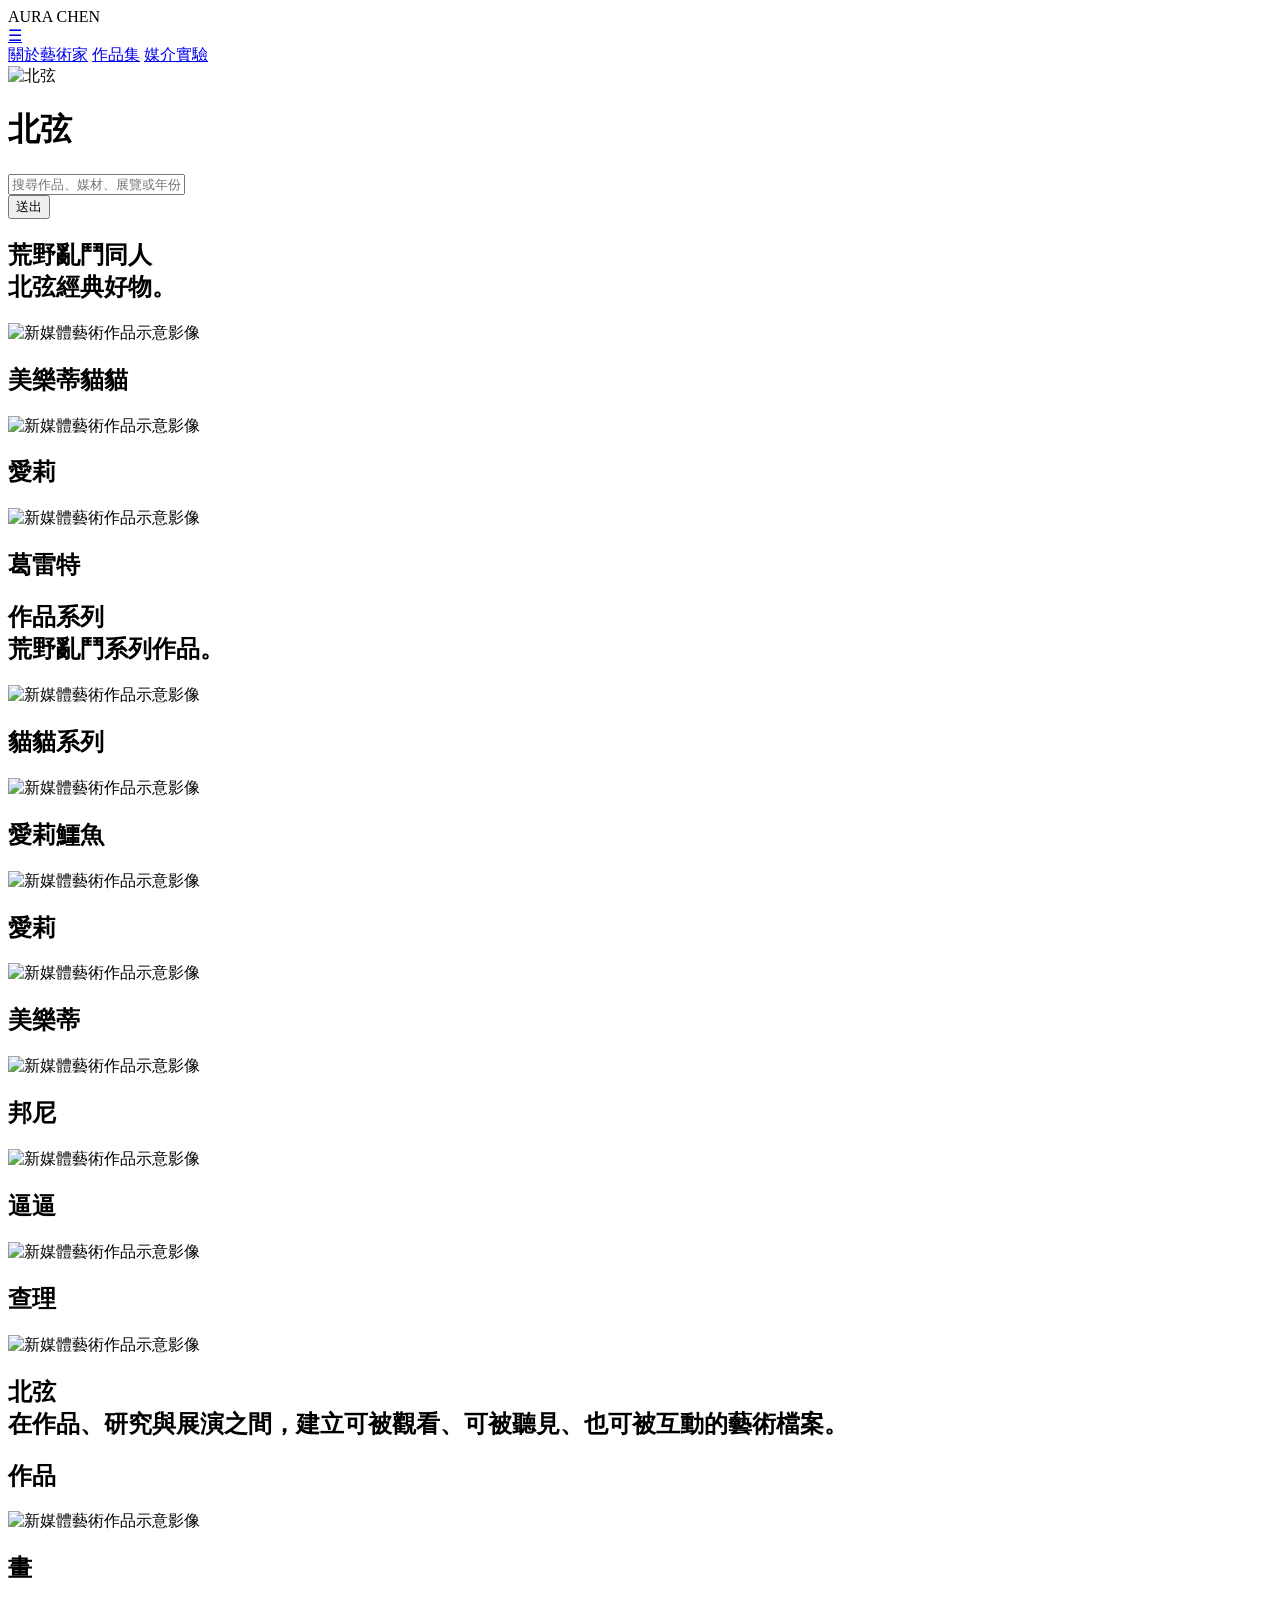
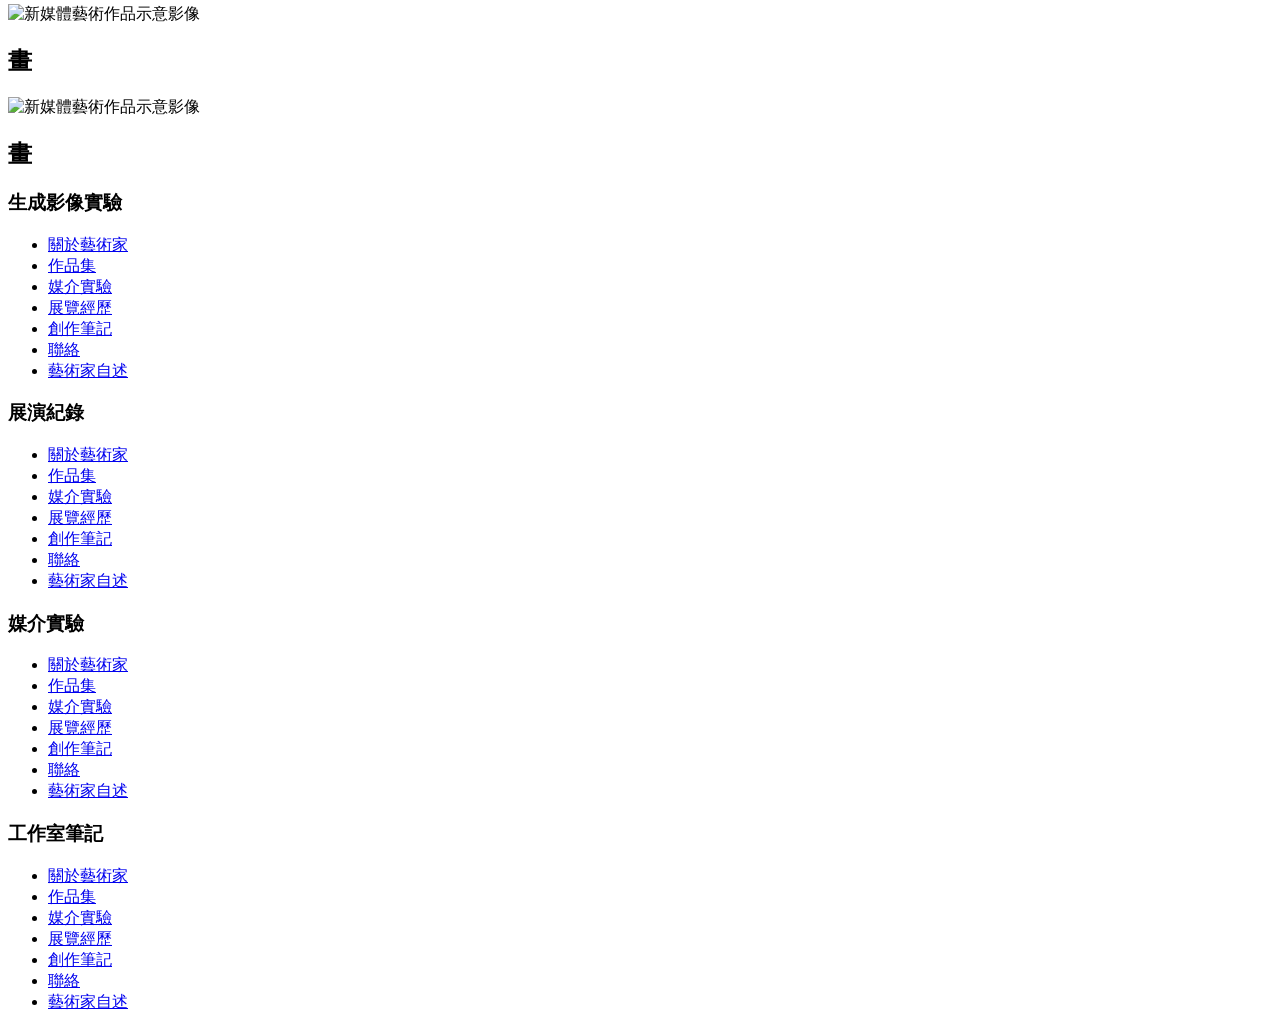
==== index.html @ 2a153b68 "Add files via upload" ====
<!doctype html>
<!-- 宣告 HTML5 文件類型，讓瀏覽器以標準模式解析頁面。 -->

<html lang="zh-Hant">
  <!-- head 區：放置頁面設定、標題、字型與樣式連結。 -->
  <head>
    <meta charset="utf-8" />
    <meta content="width=device-width, initial-scale=1" name="viewport" />

    <title>創意網頁設計｜新媒體藝術家個人網站範例</title>
    <!--
      引用 css/normalize.css
      作用：先統一不同瀏覽器的預設樣式，例如 body 外距、圖片縮放、連結樣式與盒模型，讓後續版面設計有穩定的起點。
      編寫安排：此檔必須放在 style.css 之前載入；它只處理基礎預設值，不負責藝術家網站的主視覺，避免與後續客製化樣式互相混淆。
    -->
    <link href="css/normalize.css" rel="stylesheet" />
    <!--
      引用 css/style.css
      作用：負責本頁主要視覺設計，包含網站容器、導覽列、頁首、內容欄位、作品卡片、頁尾、響應式寬度與新媒體藝術網站的整體氣質。
      編寫安排：此檔放在 normalize.css 之後載入，並透過 class 選擇器對應 HTML 結構；部分範例會用 @import 拆分 _global、_layout、_nav、_card 等模組，讓學生看懂大型網站如何由模組組裝。
    -->
    <link href="css/style.css" rel="stylesheet" />

    <meta content="創意網頁設計課程：新媒體藝術家個人網站首頁範例。" name="description" />
  </head>
  <!-- body 區：放置使用者在瀏覽器中看得到的內容。 -->
  <body>
    <!-- header：網站頂部，通常放標誌、主選單與首頁主視覺。 -->
    <header class="site-header dark-bg">
      <!-- logo -->

      <div class="site-logo">AURA CHEN</div>

      <!-- 手機選單 -->

      <a class="pull-right site-header-toggle" href="#">☰</a>

      <!-- 主要選單 -->
      <!-- nav：導覽區，協助使用者切換作品、關於、展覽或聯絡頁。 -->
      <nav class="nav site-menu pull-right">
        <a class="nav-link become-btn" href="#">關於藝術家</a>

        <a class="nav-link" href="#">作品集</a>

        <a class="nav-link active" href="#">媒介實驗</a>
      </nav>
    </header>

    <div class="site-banner">
      <div class="site-banner-bg"></div>

      <div class="site-banner-content">
        <img alt="北弦" class="img-fluid" src="images/1755016377989.png" />
       <h1 class="card-center text-white title">北弦</h1>
      </div>

      <div class="site-banner-form">
        <div class="container">
          <div class="row">
            <div class="col-xs-8">
              <!-- form：表單可收集聯絡、訂閱或後台管理資料。 -->
              <input class="form-element" placeholder="搜尋作品、媒材、展覽或年份" type="text" />
            </div>

            <div class="col-xs-4">
              <!-- form：表單可收集聯絡、訂閱或後台管理資料。 -->
              <input class="button button-green" type="submit" value="送出" />
            </div>
          </div>
        </div>
      </div>
    </div>
    <!-- main：頁面的主要內容容器，可放置作品、文字與版面模組。 -->
    <div class="site-main">
      <div class="container">
        <div class="section-header text-center">
          <h2 class="title">
            <div class="section-title">荒野亂鬥同人</div>

            <div class="title-sub">
              北弦經典好物。
            </div>
          </h2>
        </div>

        <div class="row">
          <div class="col-sm-4">
            <div class="card">
              <img alt="新媒體藝術作品示意影像" class="img-fluid" src="images/1771432618312.png" />

              <h2 class="card-center text-white title">美樂蒂貓貓</h2>
            </div>
          </div>

          <div class="col-sm-4">
            <div class="card">
              <img alt="新媒體藝術作品示意影像" class="img-fluid" src="images/1750579802720.png" />

              <h2 class="card-center text-white title">愛莉</h2>
            </div>
          </div>

          <div class="col-sm-4">
            <div class="card">
              <img alt="新媒體藝術作品示意影像" class="img-fluid" src="images/1747504570280.png" />

              <h2 class="card-center text-white title">葛雷特</h2>
            </div>
          </div>
        </div>

        <div class="section-header text-center">
          <h2 class="title">
            <div class="section-title">作品系列</div>

            <div class="title-sub">
              荒野亂鬥系列作品。
            </div>
          </h2>
        </div>

        <!-- 第一排 -->

        <div class="row card-grid">
          <div class="col-sm-8">
            <div class="card">
              <img alt="新媒體藝術作品示意影像" class="img-fluid" src="images/3333.png" />

              <h2 class="card-center text-white title">貓貓系列</h2>
            </div>
          </div>

          <div class="col-sm-4">
            <div class="card">
              <img alt="新媒體藝術作品示意影像" class="img-fluid" src="images/1751037022865.png" />

              <h2 class="card-center text-white title">愛莉鱷魚</h2>
            </div>
          </div>
        </div>

        <!-- 第二排 -->

        <div class="row card-grid">
          <div class="col-sm-4">
            <div class="card">
              <img alt="新媒體藝術作品示意影像" class="img-fluid" src="images/1751113409590.png" />

              <h2 class="card-center text-white title">愛莉</h2>
            </div>
          </div>

          <div class="col-sm-4">
            <div class="card">
              <img alt="新媒體藝術作品示意影像" class="img-fluid" src="images/1756017814609.png" />

              <h2 class="card-center text-white title">美樂蒂</h2>
            </div>
          </div>

          <div class="col-sm-4">
            <div class="card">
              <img alt="新媒體藝術作品示意影像" class="img-fluid" src="images/1756110214959.png" />

              <h2 class="card-center text-white title">邦尼</h2>
            </div>
          </div>
        </div>

        <!-- 第三排 -->

        <div class="row card-grid">
          <div class="col-sm-4">
            <div class="card">
              <img alt="新媒體藝術作品示意影像" class="img-fluid" src="images/1755677123082.png" />

              <h2 class="card-center text-white title">逼逼</h2>
            </div>
          </div>

          <div class="col-sm-8">
            <div class="card">
              <img alt="新媒體藝術作品示意影像" class="img-fluid" src="images/1755265959686.png" />

              <h2 class="card-center text-white title">查理</h2>
            </div>
          </div>
        </div>
      </div>

      <div class="card">
        <img alt="新媒體藝術作品示意影像" class="img-fluid" src="images/1748188100364.png" />

        <h2 class="title text-center card-center">
          <div class="section-title">北弦
          
          </div>

          <div class="title-sub">
            在作品、研究與展演之間，建立可被觀看、可被聽見、也可被互動的藝術檔案。
          </div>
        </h2>
      </div>

      <div class="section-header text-center">
        <h2 class="title">作品</h2>
      </div>

      <div class="container-fluid">
        <div class="row">
          <div class="col-sm-4">
            <div class="card">
              <img alt="新媒體藝術作品示意影像" class="img-fluid" src="images/1780567483381.png" />

              <h2 class="card-center text-white title">畫</h2>
            </div>
          </div>

          <div class="col-sm-4">
            <div class="card">
              <img alt="新媒體藝術作品示意影像" class="img-fluid" src="images/1779870413065.png" />

              <h2 class="card-center text-white title">畫</h2>
            </div>
          </div>

          <div class="col-sm-4">
            <div class="card">
              <img alt="新媒體藝術作品示意影像" class="img-fluid" src="images/1778656327318.png" />

              <h2 class="card-center text-white title">畫</h2>
            </div>
          </div>
        </div>
      </div>
    </div>
    <!-- footer：頁尾區，常放版權、聯絡資訊與社群連結。 -->
    <footer class="site-footer dark-bg">
      <div class="container site-footer-inner">
        <div class="row">
          <div class="col-sm-6 col-md-3">
            <!-- 其他選單 -->

            <h3 class="block-title">生成影像實驗</h3>

            <ul class="nav">
              <li><a class="nav-link" href="#">關於藝術家</a></li>
              <li><a class="nav-link" href="#">作品集</a></li>
              <li><a class="nav-link" href="#">媒介實驗</a></li>
              <li><a class="nav-link" href="#">展覽經歷</a></li>
              <li><a class="nav-link" href="#">創作筆記</a></li>
              <li><a class="nav-link" href="#">聯絡</a></li>
              <li><a class="nav-link" href="#">藝術家自述</a></li>
            </ul>
          </div>

          <div class="col-sm-6 col-md-3">
            <!-- 其他選單 -->

            <h3 class="block-title">展演紀錄</h3>

            <ul class="nav">
              <li><a class="nav-link" href="#">關於藝術家</a></li>
              <li><a class="nav-link" href="#">作品集</a></li>
              <li><a class="nav-link" href="#">媒介實驗</a></li>
              <li><a class="nav-link" href="#">展覽經歷</a></li>
              <li><a class="nav-link" href="#">創作筆記</a></li>
              <li><a class="nav-link" href="#">聯絡</a></li>
              <li><a class="nav-link" href="#">藝術家自述</a></li>
            </ul>
          </div>

          <div class="col-sm-6 col-md-3">
            <!-- 其他選單 -->

            <h3 class="block-title">媒介實驗</h3>

            <ul class="nav">
              <li><a class="nav-link" href="#">關於藝術家</a></li>
              <li><a class="nav-link" href="#">作品集</a></li>
              <li><a class="nav-link" href="#">媒介實驗</a></li>
              <li><a class="nav-link" href="#">展覽經歷</a></li>
              <li><a class="nav-link" href="#">創作筆記</a></li>
              <li><a class="nav-link" href="#">聯絡</a></li>
              <li><a class="nav-link" href="#">藝術家自述</a></li>
            </ul>
          </div>

          <div class="col-sm-6 col-md-3">
            <!-- 其他選單 -->

            <h3 class="block-title">工作室筆記</h3>

            <ul class="nav">
              <li><a class="nav-link" href="#">關於藝術家</a></li>
              <li><a class="nav-link" href="#">作品集</a></li>
              <li><a class="nav-link" href="#">媒介實驗</a></li>
              <li><a class="nav-link" href="#">展覽經歷</a></li>
              <li><a class="nav-link" href="#">創作筆記</a></li>
              <li><a class="nav-link" href="#">聯絡</a></li>
              <li><a class="nav-link" href="#">藝術家自述</a></li>
            </ul>
          </div>
        </div>
      </div>
    </footer>
    <!--
      引用 js/site.js
      作用：負責頁面互動，例如手機選單開合、可及性 aria 狀態更新，以及讓作品卡片或內容區塊在進入畫面時產生淡入動畫。
      編寫安排：此檔放在 body 結尾載入，確保 HTML 元素已經出現在頁面中；JavaScript 會用 querySelector 找到 HTML 的 class，再透過 classList 新增或切換 CSS class，讓互動邏輯與視覺樣式分工合作。
    -->
    <script src="js/site.js"></script>
  </body>
</html>
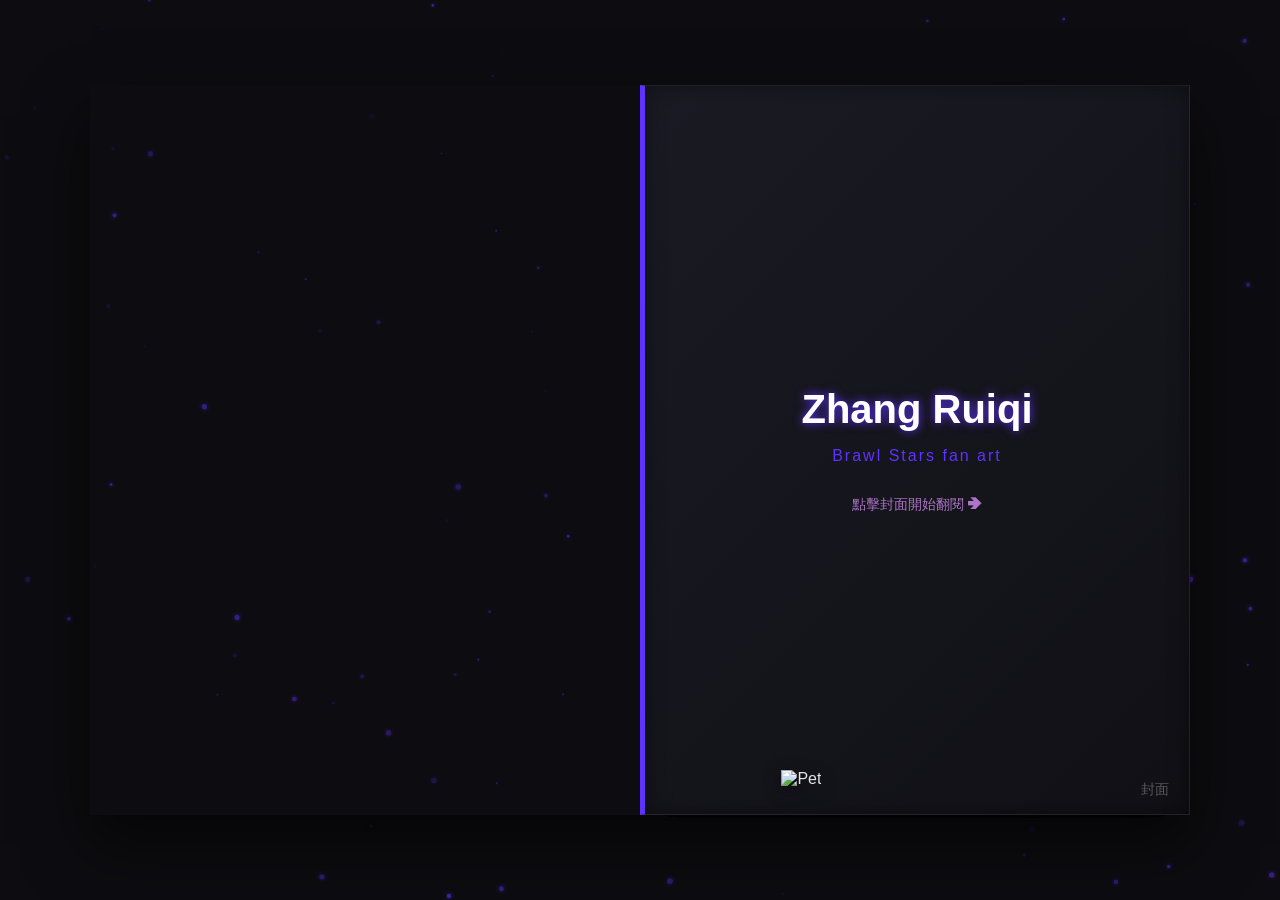
==== commit e9d4ebee: "Update index.html" ====
--- a/index.html
+++ b/index.html
@@ -1,314 +1,848 @@
-<!doctype html>
-<!-- 宣告 HTML5 文件類型，讓瀏覽器以標準模式解析頁面。 -->
-
-<html lang="zh-Hant">
-  <!-- head 區：放置頁面設定、標題、字型與樣式連結。 -->
-  <head>
-    <meta charset="utf-8" />
-    <meta content="width=device-width, initial-scale=1" name="viewport" />
-
-    <title>創意網頁設計｜新媒體藝術家個人網站範例</title>
-    <!--
-      引用 css/normalize.css
-      作用：先統一不同瀏覽器的預設樣式，例如 body 外距、圖片縮放、連結樣式與盒模型，讓後續版面設計有穩定的起點。
-      編寫安排：此檔必須放在 style.css 之前載入；它只處理基礎預設值，不負責藝術家網站的主視覺，避免與後續客製化樣式互相混淆。
-    -->
-    <link href="css/normalize.css" rel="stylesheet" />
-    <!--
-      引用 css/style.css
-      作用：負責本頁主要視覺設計，包含網站容器、導覽列、頁首、內容欄位、作品卡片、頁尾、響應式寬度與新媒體藝術網站的整體氣質。
-      編寫安排：此檔放在 normalize.css 之後載入，並透過 class 選擇器對應 HTML 結構；部分範例會用 @import 拆分 _global、_layout、_nav、_card 等模組，讓學生看懂大型網站如何由模組組裝。
-    -->
-    <link href="css/style.css" rel="stylesheet" />
-
-    <meta content="創意網頁設計課程：新媒體藝術家個人網站首頁範例。" name="description" />
-  </head>
-  <!-- body 區：放置使用者在瀏覽器中看得到的內容。 -->
-  <body>
-    <!-- header：網站頂部，通常放標誌、主選單與首頁主視覺。 -->
-    <header class="site-header dark-bg">
-      <!-- logo -->
-
-      <div class="site-logo">AURA CHEN</div>
-
-      <!-- 手機選單 -->
-
-      <a class="pull-right site-header-toggle" href="#">☰</a>
-
-      <!-- 主要選單 -->
-      <!-- nav：導覽區，協助使用者切換作品、關於、展覽或聯絡頁。 -->
-      <nav class="nav site-menu pull-right">
-        <a class="nav-link become-btn" href="#">關於藝術家</a>
-
-        <a class="nav-link" href="#">作品集</a>
-
-        <a class="nav-link active" href="#">媒介實驗</a>
-      </nav>
-    </header>
-
-    <div class="site-banner">
-      <div class="site-banner-bg"></div>
-
-      <div class="site-banner-content">
-        <img alt="北弦" class="img-fluid" src="images/1755016377989.png" />
-       <h1 class="card-center text-white title">北弦</h1>
-      </div>
-
-      <div class="site-banner-form">
-        <div class="container">
-          <div class="row">
-            <div class="col-xs-8">
-              <!-- form：表單可收集聯絡、訂閱或後台管理資料。 -->
-              <input class="form-element" placeholder="搜尋作品、媒材、展覽或年份" type="text" />
+<!DOCTYPE html>
+<html lang="zh-TW">
+<head>
+    <meta charset="UTF-8">
+    <meta name="viewport" content="width=device-width, initial-scale=1.0">
+    <title>個人作品集電子書 | Portfolio Book</title>
+    <style>
+        /* ==========================================================================
+           1. 全局樣式與變數設定
+           ========================================================================== */
+        :root {
+            --bg-color: #0d0d11;       /* 網頁背景深色 */
+            --book-cover: #1a1a24;     /* 書本封面顏色 */
+            --book-page: #1e1e26;      /* 書頁內頁背景色 */
+            --text-color: #e2e2e9;     /* 主要文字顏色 */
+            --accent-color: #5f33ff;   /* 強調色 */
+            --shadow-color: rgba(0, 0, 0, 0.6);
+        }
+
+        * {
+            box-sizing: border-box;
+            margin: 0;
+            padding: 0;
+        }
+
+        body {
+            background-color: var(--bg-color);
+            color: var(--text-color);
+            font-family: 'PingFang TC', 'Heiti TC', 'Microsoft JhengHei', sans-serif;
+            overflow: hidden; /* 隱藏捲軸，確保全螢幕體驗 */
+            height: 100vh;
+            display: flex;
+            justify-content: center;
+            align-items: center;
+            perspective: 1500px; /* 3D 翻頁透視度 */
+        }
+
+        /* Canvas 背景流體與殘影粒子畫布 */
+        #trail-canvas {
+            position: fixed;
+            top: 0;
+            left: 0;
+            width: 100vw;
+            height: 100vh;
+            pointer-events: none; /* 讓滑鼠事件穿透畫布，不影響翻頁點擊 */
+            z-index: 1; /* 放在最底層作為動態背景 */
+        }
+
+        /* ==========================================================================
+           2. 電子書主體與響應式容器
+           ========================================================================== */
+        .book-container {
+            position: relative;
+            width: 1100px; 
+            height: 730px; 
+            transition: transform 0.3s cubic-bezier(0.25, 1, 0.5, 1); 
+            z-index: 10;
+            transform-style: preserve-3d;
+        }
+
+        /* 書本震動動畫 (被小寵物落地或翻頁驚嚇時觸發) */
+        .shake-effect {
+            animation: bookShake 0.15s linear infinite;
+        }
+
+        @keyframes bookShake {
+            0% { translate: 0 0; }
+            25% { translate: -2px 1px; }
+            50% { translate: 1px, -2px; }
+            75% { translate: -1px, -1px; }
+            100% { translate: 2px, 2px; }
+        }
+
+        .book {
+            position: relative;
+            width: 100%;
+            height: 100%;
+            transform-style: preserve-3d;
+            box-shadow: 0 30px 60px var(--shadow-color);
+        }
+
+        /* ==========================================================================
+           3. 單頁書頁 3D 結構
+           ========================================================================== */
+        .page {
+            position: absolute;
+            width: 50%; 
+            height: 100%;
+            top: 0;
+            right: 0; 
+            transform-origin: left center; 
+            transform-style: preserve-3d;
+            transition: transform 0.8s cubic-bezier(0.25, 1, 0.5, 1);
+            z-index: 1;
+            cursor: pointer;
+        }
+
+        /* 區分正面與反面 */
+        .page-front, .page-back {
+            position: absolute;
+            width: 100%;
+            height: 100%;
+            top: 0;
+            left: 0;
+            backface-visibility: hidden; 
+            padding: 30px;
+            background-color: var(--book-page);
+            border: 1px solid rgba(255, 255, 255, 0.05);
+            display: flex;
+            flex-direction: column;
+            justify-content: center;
+            align-items: center;
+            box-shadow: inset 0 0 20px rgba(0, 0, 0, 0.4);
+        }
+
+        .page-back {
+            transform: rotateY(180deg); 
+        }
+
+        /* 書頁翻開與層級控制 */
+        .page.flipped {
+            transform: rotateY(-180deg); 
+        }
+
+        /* ==========================================================================
+           4. 內頁圖文版面樣式
+           ========================================================================== */
+        .cover-front {
+            background: linear-gradient(135deg, #1a1a24 0%, #101015 100%);
+            border-left: 5px solid var(--accent-color);
+        }
+        .cover-back {
+            background: linear-gradient(225deg, #1a1a24 0%, #101015 100%);
+            border-right: 5px solid var(--accent-color);
+        }
+
+        h1 {
+            font-size: 2.5rem;
+            color: #fff;
+            margin-bottom: 15px;
+            text-shadow: 0 0 10px var(--accent-color);
+            text-align: center;
+        }
+
+        h2 {
+            font-size: 1.8rem;
+            color: var(--accent-color);
+            margin-bottom: 20px;
+            border-bottom: 2px solid var(--accent-color);
+            padding-bottom: 5px;
+            width: 100%;
+        }
+
+        .profile-info {
+            width: 100%;
+            max-width: 320px;
+            margin-top: 20px;
+        }
+
+        .info-item {
+            display: flex;
+            justify-content: space-between;
+            margin-bottom: 12px;
+            font-size: 1.05rem;
+            border-bottom: 1px dashed rgba(255,255,255,0.1);
+            padding-bottom: 5px;
+        }
+
+        .info-label {
+            color: rgba(255,255,255,0.5);
+        }
+
+        .info-value {
+            color: #fff;
+            font-weight: bold;
+        }
+
+        .description {
+            font-size: 0.95rem;
+            line-height: 1.6;
+            color: rgba(255, 255, 255, 0.7);
+            text-align: justify;
+            margin-top: 15px;
+            width: 100%;
+        }
+
+        .img-container {
+            width: 100%;
+            height: 100%;
+            display: flex;
+            justify-content: center;
+            align-items: center;
+            overflow: hidden;
+            position: relative;
+            border-radius: 4px;
+            box-shadow: 0 10px 20px rgba(0,0,0,0.5);
+        }
+
+        .img-container img {
+            width: 100%;
+            height: 100%;
+            object-fit: cover; 
+            pointer-events: none;
+        }
+
+        .page-number {
+            position: absolute;
+            bottom: 15px;
+            font-size: 0.85rem;
+            color: rgba(255, 255, 255, 0.3);
+        }
+        .page-front .page-number { right: 20px; }
+        .page-back .page-number { left: 20px; }
+
+        .hint {
+            font-size: 0.9rem;
+            color: rgb(173, 116, 199);
+            margin-top: 30px;
+            animation: pulse 2s infinite;
+        }
+
+        @keyframes pulse {
+            0% { opacity: 0.3; }
+            50% { opacity: 1; }
+            100% { opacity: 0.3; }
+        }
+
+        /* ==========================================================================
+           5. RWD 響應式手機版切換
+           ========================================================================== */
+        @media (max-width: 950px) {
+            body {
+                perspective: 1000px;
+                padding: 10px;
+            }
+
+            .book-container {
+                width: 100%;
+                max-width: 550px; 
+                height: 75vh;     
+            }
+
+            .page {
+                width: 100%; 
+                right: 0;
+                transform-origin: left center;
+            }
+
+            .page.flipped {
+                transform: rotateY(-180deg) translateX(0); 
+                opacity: 0;
+                pointer-events: none; 
+            }
+            
+            .page-front, .page-back {
+                padding: 15px; 
+            }
+
+            h1 { font-size: 1.8rem; }
+            h2 { font-size: 1.4rem; }
+            .info-item { font-size: 0.9rem; }
+            .description { font-size: 0.85rem; }
+        }
+
+        /* ==========================================================================
+           6. 互動小寵物與按讚特效樣式
+           ========================================================================== */
+        #pet-container {
+            position: fixed;
+            width: 110px;
+            height: 110px;
+            left: 100px;
+            bottom: 20px; 
+            cursor: pointer;
+            z-index: 10000;
+            user-select: none;
+            transition: filter 0.3s ease, transform 0.1s ease;
+            filter: drop-shadow(0 4px 8px rgba(0,0,0,0.5));
+            transform-origin: bottom center; 
+        }
+
+        #pet-container:hover {
+            filter: drop-shadow(0 0 15px var(--accent-color)) brightness(1.2);
+        }
+
+        #pet-img {
+            width: 100%;
+            height: 100%;
+            object-fit: contain;
+            pointer-events: none;
+            transition: filter 0.2s ease; 
+        }
+
+        /* 飄浮文字特效 */
+        .like-effect {
+            position: fixed;
+            color: #ff3366;
+            font-weight: bold;
+            font-size: 1.2rem;
+            white-space: nowrap;
+            pointer-events: none;
+            z-index: 10001;
+            text-shadow: 0 0 8px rgba(255, 51, 102, 0.8), 0 0 15px #000;
+            animation: floatUpAndFade 1.2s cubic-bezier(0.18, 0.89, 0.32, 1.28) forwards;
+        }
+
+        @keyframes floatUpAndFade {
+            0% {
+                transform: translate(-50%, 0) scale(0.5);
+                opacity: 0;
+            }
+            20% {
+                transform: translate(-50%, -20px) scale(1.2);
+                opacity: 1;
+            }
+            100% {
+                transform: translate(-50%, -120px) scale(0.9);
+                opacity: 0;
+            }
+        }
+    </style>
+</head>
+<body>
+
+    <canvas id="trail-canvas"></canvas>
+
+    <div class="book-container" id="book-container">
+        <div class="book" id="art-book">
+            
+            <div class="page" style="z-index: 10;">
+                <div class="page-front cover-front">
+                    <h1>Zhang Ruiqi</h1>
+                    <p style="color: var(--accent-color); letter-spacing: 2px;"> Brawl Stars fan art</p>
+                    
+                    <div class="hint">點擊封面開始翻閱 ➔</div>
+                    <div class="page-number">封面</div>
+                </div>
+                <div class="page-back">
+                    <h2>ABOUT ME</h2>
+                    
+                    <div class="profile-info">
+                        <div class="info-item">
+                            <span class="info-label">姓名 / Name</span>
+                            <span class="info-value">Zhang Ruiqi</span>
+                        </div>
+                        <div class="info-item">
+                            <span class="info-label">領域 / Field</span>
+                            <span class="info-value">新媒體藝術 / 插畫</span>
+                        </div>
+                        <div class="info-item">
+                            <span class="info-label">聯絡信箱 / Email</span>
+                            <span class="info-value">ruiqizhang150@email.com</span>
+                        </div>
+                        <div class="info-item">
+                            <span class="info-label">社群 / twitter</span>
+                            <span class="info-value">@Polarcatdragon1</span>
+                        </div>
+                    </div>
+
+                    <p class="description">
+                      What do you want to see here?
+                    </p>
+                    <div class="page-number">1</div>
+                </div>
             </div>
 
-            <div class="col-xs-4">
-              <!-- form：表單可收集聯絡、訂閱或後台管理資料。 -->
-              <input class="button button-green" type="submit" value="送出" />
+            <div class="page" style="z-index: 9;">
+                <div class="page-front">
+                    <div class="img-container">
+                        <img src="img/1.jpg" alt="作品 1">
+                    </div>
+                    <div class="page-number">2</div>
+                </div>
+                <div class="page-back">
+                    <div class="img-container">
+                        <img src="img/2.jpg" alt="作品 2">
+                    </div>
+                    <div class="page-number">3</div>
+                </div>
             </div>
-          </div>
+
+            <div class="page" style="z-index: 8;">
+                <div class="page-front">
+                    <div class="img-container">
+                        <img src="img/3.jpg" alt="作品 3">
+                    </div>
+                    <div class="page-number">4</div>
+                </div>
+                <div class="page-back">
+                    <div class="img-container">
+                        <img src="img/5.jpg" alt="作品 5">
+                    </div>
+                    <div class="page-number">5</div>
+                </div>
+            </div>
+
+            <div class="page" style="z-index: 7;">
+                <div class="page-front">
+                    <div class="img-container">
+                        <img src="img/6.jpg" alt="作品 6">
+                    </div>
+                    <div class="page-number">6</div>
+                </div>
+                <div class="page-back">
+                    <div class="img-container">
+                        <img src="img/7.jpg" alt="作品 7">
+                    </div>
+                    <div class="page-number">7</div>
+                </div>
+            </div>
+
+            <div class="page" style="z-index: 6;">
+                <div class="page-front">
+                    <div class="img-container">
+                        <img src="img/8.jpg" alt="作品 8">
+                    </div>
+                    <div class="page-number">8</div>
+                </div>
+                <div class="page-back">
+                    <div class="img-container">
+                        <img src="img/9.jpg" alt="作品 9">
+                    </div>
+                    <div class="page-number">9</div>
+                </div>
+            </div>
+
+            <div class="page" style="z-index: 5;">
+                <div class="page-front">
+                    <div class="img-container">
+                        <img src="img/10.jpg" alt="作品 10">
+                    </div>
+                    <div class="page-number">10</div>
+                </div>
+                <div class="page-back">
+                    <div class="img-container">
+                        <img src="img/11.jpg" alt="作品 11">
+                    </div>
+                    <div class="page-number">11</div>
+                </div>
+            </div>
+
+            <div class="page" style="z-index: 4;">
+                <div class="page-front cover-back">
+                    <h2>THE END</h2>
+                    <p style="color: rgba(255,255,255,0.4); font-size: 0.9rem;">Thank you for watching</p>
+                    <div class="page-number">封底</div>
+                </div>
+                <div class="page-back" style="background-color: #101015;">
+                    <div class="page-number"></div>
+                </div>
+            </div>
+
         </div>
-      </div>
     </div>
-    <!-- main：頁面的主要內容容器，可放置作品、文字與版面模組。 -->
-    <div class="site-main">
-      <div class="container">
-        <div class="section-header text-center">
-          <h2 class="title">
-            <div class="section-title">荒野亂鬥同人</div>
-
-            <div class="title-sub">
-              北弦經典好物。
-            </div>
-          </h2>
-        </div>
-
-        <div class="row">
-          <div class="col-sm-4">
-            <div class="card">
-              <img alt="新媒體藝術作品示意影像" class="img-fluid" src="images/1771432618312.png" />
-
-              <h2 class="card-center text-white title">美樂蒂貓貓</h2>
-            </div>
-          </div>
-
-          <div class="col-sm-4">
-            <div class="card">
-              <img alt="新媒體藝術作品示意影像" class="img-fluid" src="images/1750579802720.png" />
-
-              <h2 class="card-center text-white title">愛莉</h2>
-            </div>
-          </div>
-
-          <div class="col-sm-4">
-            <div class="card">
-              <img alt="新媒體藝術作品示意影像" class="img-fluid" src="images/1747504570280.png" />
-
-              <h2 class="card-center text-white title">葛雷特</h2>
-            </div>
-          </div>
-        </div>
-
-        <div class="section-header text-center">
-          <h2 class="title">
-            <div class="section-title">作品系列</div>
-
-            <div class="title-sub">
-              荒野亂鬥系列作品。
-            </div>
-          </h2>
-        </div>
-
-        <!-- 第一排 -->
-
-        <div class="row card-grid">
-          <div class="col-sm-8">
-            <div class="card">
-              <img alt="新媒體藝術作品示意影像" class="img-fluid" src="images/3333.png" />
-
-              <h2 class="card-center text-white title">貓貓系列</h2>
-            </div>
-          </div>
-
-          <div class="col-sm-4">
-            <div class="card">
-              <img alt="新媒體藝術作品示意影像" class="img-fluid" src="images/1751037022865.png" />
-
-              <h2 class="card-center text-white title">愛莉鱷魚</h2>
-            </div>
-          </div>
-        </div>
-
-        <!-- 第二排 -->
-
-        <div class="row card-grid">
-          <div class="col-sm-4">
-            <div class="card">
-              <img alt="新媒體藝術作品示意影像" class="img-fluid" src="images/1751113409590.png" />
-
-              <h2 class="card-center text-white title">愛莉</h2>
-            </div>
-          </div>
-
-          <div class="col-sm-4">
-            <div class="card">
-              <img alt="新媒體藝術作品示意影像" class="img-fluid" src="images/1756017814609.png" />
-
-              <h2 class="card-center text-white title">美樂蒂</h2>
-            </div>
-          </div>
-
-          <div class="col-sm-4">
-            <div class="card">
-              <img alt="新媒體藝術作品示意影像" class="img-fluid" src="images/1756110214959.png" />
-
-              <h2 class="card-center text-white title">邦尼</h2>
-            </div>
-          </div>
-        </div>
-
-        <!-- 第三排 -->
-
-        <div class="row card-grid">
-          <div class="col-sm-4">
-            <div class="card">
-              <img alt="新媒體藝術作品示意影像" class="img-fluid" src="images/1755677123082.png" />
-
-              <h2 class="card-center text-white title">逼逼</h2>
-            </div>
-          </div>
-
-          <div class="col-sm-8">
-            <div class="card">
-              <img alt="新媒體藝術作品示意影像" class="img-fluid" src="images/1755265959686.png" />
-
-              <h2 class="card-center text-white title">查理</h2>
-            </div>
-          </div>
-        </div>
-      </div>
-
-      <div class="card">
-        <img alt="新媒體藝術作品示意影像" class="img-fluid" src="images/1748188100364.png" />
-
-        <h2 class="title text-center card-center">
-          <div class="section-title">北弦
-          
-          </div>
-
-          <div class="title-sub">
-            在作品、研究與展演之間，建立可被觀看、可被聽見、也可被互動的藝術檔案。
-          </div>
-        </h2>
-      </div>
-
-      <div class="section-header text-center">
-        <h2 class="title">作品</h2>
-      </div>
-
-      <div class="container-fluid">
-        <div class="row">
-          <div class="col-sm-4">
-            <div class="card">
-              <img alt="新媒體藝術作品示意影像" class="img-fluid" src="images/1780567483381.png" />
-
-              <h2 class="card-center text-white title">畫</h2>
-            </div>
-          </div>
-
-          <div class="col-sm-4">
-            <div class="card">
-              <img alt="新媒體藝術作品示意影像" class="img-fluid" src="images/1779870413065.png" />
-
-              <h2 class="card-center text-white title">畫</h2>
-            </div>
-          </div>
-
-          <div class="col-sm-4">
-            <div class="card">
-              <img alt="新媒體藝術作品示意影像" class="img-fluid" src="images/1778656327318.png" />
-
-              <h2 class="card-center text-white title">畫</h2>
-            </div>
-          </div>
-        </div>
-      </div>
+
+    <div id="pet-container">
+        <img id="pet-img" src="img/12.png" alt="Pet">
     </div>
-    <!-- footer：頁尾區，常放版權、聯絡資訊與社群連結。 -->
-    <footer class="site-footer dark-bg">
-      <div class="container site-footer-inner">
-        <div class="row">
-          <div class="col-sm-6 col-md-3">
-            <!-- 其他選單 -->
-
-            <h3 class="block-title">生成影像實驗</h3>
-
-            <ul class="nav">
-              <li><a class="nav-link" href="#">關於藝術家</a></li>
-              <li><a class="nav-link" href="#">作品集</a></li>
-              <li><a class="nav-link" href="#">媒介實驗</a></li>
-              <li><a class="nav-link" href="#">展覽經歷</a></li>
-              <li><a class="nav-link" href="#">創作筆記</a></li>
-              <li><a class="nav-link" href="#">聯絡</a></li>
-              <li><a class="nav-link" href="#">藝術家自述</a></li>
-            </ul>
-          </div>
-
-          <div class="col-sm-6 col-md-3">
-            <!-- 其他選單 -->
-
-            <h3 class="block-title">展演紀錄</h3>
-
-            <ul class="nav">
-              <li><a class="nav-link" href="#">關於藝術家</a></li>
-              <li><a class="nav-link" href="#">作品集</a></li>
-              <li><a class="nav-link" href="#">媒介實驗</a></li>
-              <li><a class="nav-link" href="#">展覽經歷</a></li>
-              <li><a class="nav-link" href="#">創作筆記</a></li>
-              <li><a class="nav-link" href="#">聯絡</a></li>
-              <li><a class="nav-link" href="#">藝術家自述</a></li>
-            </ul>
-          </div>
-
-          <div class="col-sm-6 col-md-3">
-            <!-- 其他選單 -->
-
-            <h3 class="block-title">媒介實驗</h3>
-
-            <ul class="nav">
-              <li><a class="nav-link" href="#">關於藝術家</a></li>
-              <li><a class="nav-link" href="#">作品集</a></li>
-              <li><a class="nav-link" href="#">媒介實驗</a></li>
-              <li><a class="nav-link" href="#">展覽經歷</a></li>
-              <li><a class="nav-link" href="#">創作筆記</a></li>
-              <li><a class="nav-link" href="#">聯絡</a></li>
-              <li><a class="nav-link" href="#">藝術家自述</a></li>
-            </ul>
-          </div>
-
-          <div class="col-sm-6 col-md-3">
-            <!-- 其他選單 -->
-
-            <h3 class="block-title">工作室筆記</h3>
-
-            <ul class="nav">
-              <li><a class="nav-link" href="#">關於藝術家</a></li>
-              <li><a class="nav-link" href="#">作品集</a></li>
-              <li><a class="nav-link" href="#">媒介實驗</a></li>
-              <li><a class="nav-link" href="#">展覽經歷</a></li>
-              <li><a class="nav-link" href="#">創作筆記</a></li>
-              <li><a class="nav-link" href="#">聯絡</a></li>
-              <li><a class="nav-link" href="#">藝術家自述</a></li>
-            </ul>
-          </div>
-        </div>
-      </div>
-    </footer>
-    <!--
-      引用 js/site.js
-      作用：負責頁面互動，例如手機選單開合、可及性 aria 狀態更新，以及讓作品卡片或內容區塊在進入畫面時產生淡入動畫。
-      編寫安排：此檔放在 body 結尾載入，確保 HTML 元素已經出現在頁面中；JavaScript 會用 querySelector 找到 HTML 的 class，再透過 classList 新增或切換 CSS class，讓互動邏輯與視覺樣式分工合作。
-    -->
-    <script src="js/site.js"></script>
-  </body>
+
+    <script>
+        /* ----------------------------------------------------------------------
+         * (A) 3D 電體書翻頁控制邏輯與【跨維度風力感應】
+         * ---------------------------------------------------------------------- */
+        const pages = document.querySelectorAll('.page');
+        const bookContainer = document.getElementById('book-container');
+
+        function updateZIndices() {
+            pages.forEach((page, index) => {
+                if (page.classList.contains('flipped')) {
+                    page.style.zIndex = index + 1;
+                } else {
+                    page.style.zIndex = pages.length - index;
+                }
+            });
+        }
+        updateZIndices();
+
+        pages.forEach((page, index) => {
+            page.addEventListener('click', (e) => {
+                let direction = 1; // 1代表往左翻，-1代表往右翻
+                if (page.classList.contains('flipped')) {
+                    page.classList.remove('flipped');
+                    direction = -1;
+                } else {
+                    page.classList.add('flipped');
+                    direction = 1;
+                }
+                updateZIndices();
+                updateVisiblePages(); 
+
+                // 1. 跨維度驚嚇寵物
+                triggerPetFright();
+
+                // 2. 【新功能】引發網頁翻頁物理狂風，狂風會吹散全螢幕背景粒子
+                triggerPageFlipWind(direction);
+            });
+        });
+
+
+        /* ----------------------------------------------------------------------
+         * (B) 全域進化版 Canvas：太空微塵背景 + 滑鼠萬有引力 + Combo 愛心煙火
+         * ---------------------------------------------------------------------- */
+        const canvas = document.getElementById('trail-canvas');
+        const ctx = canvas.getContext('2d');
+        
+        let ambientParticles = []; // 常駐太空微塵粒子
+        let burstParticles = [];    // 點擊爆發的愛心煙火粒子
+        
+        let mouseX = window.innerWidth / 2;
+        let mouseY = window.innerHeight / 2;
+        let lastMouseX = mouseX;
+        let lastMouseY = mouseY;
+
+        function resizeCanvas() {
+            canvas.width = window.innerWidth;
+            canvas.height = window.innerHeight;
+            initAmbientParticles();
+        }
+
+        // 初始化背景太空微塵（100顆）
+        function initAmbientParticles() {
+            ambientParticles = [];
+            const count = 100; 
+            for (let i = 0; i < count; i++) {
+                ambientParticles.push({
+                    x: Math.random() * canvas.width,
+                    y: Math.random() * canvas.height,
+                    vx: (Math.random() - 0.5) * 0.5, // 緩慢自主移動速度
+                    vy: (Math.random() - 0.5) * 0.5,
+                    radius: Math.random() * 2.5 + 0.5,
+                    alpha: Math.random() * 0.4 + 0.1,
+                    baseAlpha: Math.random() * 0.4 + 0.1,
+                    phase: Math.random() * Math.PI * 2 // 用於呼吸燈效果
+                });
+            }
+        }
+        window.addEventListener('resize', resizeCanvas);
+        resizeCanvas();
+
+        // 滑鼠移動：計算視差與注入滑鼠引力
+        window.addEventListener('mousemove', (e) => {
+            mouseX = e.clientX;
+            mouseY = e.clientY;
+
+            // 書本 3D 視差傾斜
+            const cx = window.innerWidth / 2;
+            const cy = window.innerHeight / 2;
+            const dx = (mouseX - cx) / cx;
+            const dy = (mouseY - cy) / cy;
+            bookContainer.style.transform = `rotateX(${-dy * 6}deg) rotateY(${dx * 6}deg)`;
+        });
+
+        window.addEventListener('mouseleave', () => {
+            bookContainer.style.transform = `rotateX(0deg) rotateY(0deg)`;
+        });
+
+        // 【新功能】翻頁時吹起大風的物理公式
+        function triggerPageFlipWind(dir) {
+            const windForce = dir * 15; // 風力強度
+            ambientParticles.forEach(p => {
+                p.vx += windForce * (Math.random() * 0.5 + 0.5);
+                p.vy += (Math.random() - 0.5) * 5;
+            });
+            // 同時也吹散爆發中的愛心煙火
+            burstParticles.forEach(p => {
+                p.vx += windForce * 0.8;
+            });
+        }
+
+        // 【新功能】繪製愛心形狀的函數 (不使用任何外部圖檔)
+        function drawHeart(ctx, x, y, size) {
+            ctx.beginPath();
+            ctx.moveTo(x, y + size / 4);
+            ctx.bezierCurveTo(x, y - size / 2, x - size, y - size / 2, x - size, y + size / 4);
+            ctx.bezierCurveTo(x - size, y + (size * 0.9), x, y + size * 1.4, x, y + size * 1.5);
+            ctx.bezierCurveTo(x, y + size * 1.4, x + size, y + (size * 0.9), x + size, y + size / 4);
+            ctx.bezierCurveTo(x + size, y - size / 2, x, y - size / 2, x, y + size / 4);
+            ctx.closePath();
+            ctx.fill();
+        }
+
+        // 【新功能】連擊小寵物時，從滑鼠周圍噴發大量愛心煙火
+        function createHeartBurst(x, y, count) {
+            const colors = ['#ff3366', '#5f33ff', '#ff00ff', '#00ffff', '#ffff00'];
+            for (let i = 0; i < count; i++) {
+                const angle = Math.random() * Math.PI * 2;
+                const speed = Math.random() * 6 + 2;
+                burstParticles.push({
+                    x: x,
+                    y: y,
+                    vx: Math.cos(angle) * speed,
+                    vy: Math.sin(angle) * speed - 2, // 帶有一點向上的初速度
+                    size: Math.random() * 6 + 4,
+                    color: colors[Math.floor(Math.random() * colors.length)],
+                    alpha: 1,
+                    decay: Math.random() * 0.02 + 0.015,
+                    rotation: Math.random() * Math.PI * 2,
+                    rotSpeed: (Math.random() - 0.5) * 0.1
+                });
+            }
+        }
+
+        // 背景粒子物理主迴圈
+        function animateParticles() {
+            ctx.clearRect(0, 0, canvas.width, canvas.height);
+            
+            // 1. 渲染與計算太空微塵背景 (萬有引力跟隨)
+            ambientParticles.forEach(p => {
+                // 自主呼吸燈
+                p.phase += 0.01;
+                p.alpha = p.baseAlpha + Math.sin(p.phase) * 0.1;
+
+                // 計算微塵與滑鼠的距離
+                const dx = mouseX - p.x;
+                const dy = mouseY - p.y;
+                const dist = Math.sqrt(dx * dx + dy * dy);
+                
+                // 萬有引力半徑設定為 250 像素
+                if (dist < 250) {
+                    const force = (250 - dist) / 250;
+                    p.vx += (dx / dist) * force * 0.15;
+                    p.vy += (dy / dist) * force * 0.15;
+                }
+
+                // 摩擦力減速（避免無限加速）
+                p.vx *= 0.95;
+                p.vy *= 0.95;
+
+                // 更新坐標
+                p.x += p.vx;
+                p.y += p.vy;
+
+                // 邊界回彈或流體循環
+                if (p.x < 0) p.x = canvas.width;
+                if (p.x > canvas.width) p.x = 0;
+                if (p.y < 0) p.y = canvas.height;
+                if (p.y > canvas.height) p.y = 0;
+
+                // 畫出微塵
+                ctx.beginPath();
+                ctx.arc(p.x, p.y, p.radius, 0, Math.PI * 2);
+                ctx.fillStyle = `rgba(95, 51, 255, ${p.alpha})`;
+                ctx.shadowBlur = 5;
+                ctx.shadowColor = '#5f33ff';
+                ctx.fill();
+            });
+
+            // 2. 渲染與計算 Combo 噴發的霓虹愛心煙火
+            for (let i = burstParticles.length - 1; i >= 0; i--) {
+                const p = burstParticles[i];
+                p.x += p.vx;
+                p.y += p.vy;
+                p.vy += 0.1; // 受到微弱重力往下墜
+                p.alpha -= p.decay;
+
+                if (p.alpha <= 0) {
+                    burstParticles.splice(i, 1);
+                    continue;
+                }
+
+                ctx.save();
+                ctx.globalAlpha = p.alpha;
+                ctx.fillStyle = p.color;
+                ctx.shadowBlur = 10;
+                ctx.shadowColor = p.color;
+                // 渲染霓虹愛心
+                drawHeart(ctx, p.x, p.y, p.size);
+                ctx.restore();
+            }
+
+            requestAnimationFrame(animateParticles);
+        }
+        requestAnimationFrame(animateParticles);
+
+
+        /* ----------------------------------------------------------------------
+         * (C) 互動小寵物 (12.png) 進階 AI 狀態機與連擊偵測系統
+         * ---------------------------------------------------------------------- */
+        const pet = document.getElementById('pet-container');
+        const petImg = document.getElementById('pet-img');
+        
+        let petX = Math.random() * (window.innerWidth - 110);
+        let speedX = 2; 
+        let jumpY = 0;
+        let jumpSpeed = 0;
+        let isJumping = false;
+        const gravity = 0.4;
+
+        let totalLikes = 0; 
+        let isFrightened = false; 
+
+        // Combo 連擊計數器變數
+        let comboCount = 0;
+        let lastClickTime = 0;
+
+        const likesData = { "封面": 0, "ABOUT ME": 0, "THE END": 0 };
+        for(let i = 1; i <= 11; i++) { likesData[`作品 ${i}`] = 0; }
+        let leftPageName = "無";
+        let rightPageName = "封面";
+
+        function updateVisiblePages() {
+            let flippedCount = 0;
+            pages.forEach((page) => {
+                if (page.classList.contains('flipped')) flippedCount++;
+            });
+            if (flippedCount === 0) {
+                leftPageName = "無"; rightPageName = "封面";
+            } else if (flippedCount === 1) {
+                leftPageName = "ABOUT ME"; rightPageName = "作品 1";
+            } else if (flippedCount === 2) {
+                leftPageName = "作品 2"; rightPageName = "作品 3";
+            } else if (flippedCount === 3) {
+                leftPageName = "作品 4"; rightPageName = "作品 5";
+            } else if (flippedCount === 4) {
+                leftPageName = "作品 6"; rightPageName = "作品 7";
+            } else if (flippedCount === 5) {
+                leftPageName = "作品 8"; rightPageName = "作品 9";
+            } else if (flippedCount === 6) {
+                leftPageName = "作品 10"; rightPageName = "作品 11";
+            } else if (flippedCount === 7) {
+                leftPageName = "THE END"; rightPageName = "無";
+            }
+        }
+        updateVisiblePages(); 
+
+        function triggerPetFright() {
+            isJumping = true;
+            isFrightened = true;
+            jumpSpeed = -13; 
+        }
+
+        function updatePet() {
+            const maxX = window.innerWidth - 110;
+            const distanceToFloor = window.innerHeight - mouseY;
+
+            // 智慧跟隨模式
+            if (distanceToFloor < 250 && !isFrightened) {
+                const targetX = mouseX - 55;
+                const diffX = targetX - petX;
+                if (Math.abs(diffX) > 10) {
+                    speedX = diffX > 0 ? 3 : -3;
+                    petX += speedX;
+                } else {
+                    speedX = diffX > 0 ? 0.1 : -0.1;
+                }
+            } else {
+                // 自由漫步
+                if (isFrightened && !isJumping) {
+                    isFrightened = false;
+                }
+                petX += speedX;
+            }
+
+            // 跳躍物理
+            if (isJumping) {
+                jumpSpeed += gravity;
+                jumpY += jumpSpeed;
+                if (jumpY >= 0) {
+                    jumpY = 0;
+                    isJumping = false;
+                    
+                    bookContainer.classList.add('shake-effect');
+                    setTimeout(() => { bookContainer.classList.remove('shake-effect'); }, 150);
+                }
+            } else {
+                if (Math.random() < 0.008) {
+                    isJumping = true;
+                    jumpSpeed = -6 - Math.random() * 4;
+                }
+            }
+
+            // 碰撞反彈
+            if (petX <= 0) {
+                petX = 0; speedX = Math.abs(speedX === 0 ? 2 : speedX);
+            } else if (petX >= maxX) {
+                petX = maxX; speedX = -Math.abs(speedX === 0 ? 2 : speedX);
+            }
+
+            if (distanceToFloor >= 250 && Math.random() < 0.005) speedX = -speedX;
+
+            let flipStyle = "scaleX(1)";
+            if (speedX < 0) {
+                flipStyle = "scaleX(-1)";
+            } else if (speedX === 0) {
+                flipStyle = mouseX < petX + 55 ? "scaleX(-1)" : "scaleX(1)";
+            }
+
+            pet.style.left = `${petX}px`;
+            pet.style.transform = `translateY(${jumpY}px) ${flipStyle}`;
+
+            requestAnimationFrame(updatePet);
+        }
+        requestAnimationFrame(updatePet);
+
+        // 點擊按讚 + 連擊爆發粒子機制
+        pet.addEventListener('mousedown', (e) => {
+            const currentTime = Date.now();
+            
+            // 判斷是否為連擊 (兩次點擊間隔小於 600 毫秒)
+            if (currentTime - lastClickTime < 600) {
+                comboCount++;
+            } else {
+                comboCount = 1;
+            }
+            lastClickTime = currentTime;
+
+            let targetPage = rightPageName;
+            if (e.clientX < window.innerWidth / 2) {
+                targetPage = (leftPageName !== "無") ? leftPageName : rightPageName;
+            } else {
+                targetPage = (rightPageName !== "無") ? rightPageName : leftPageName;
+            }
+
+            likesData[targetPage]++;
+            totalLikes++;
+
+            // 變換寵物霓虹濾鏡
+            const currentHue = (totalLikes * 25) % 360;
+            petImg.style.filter = `hue-rotate(${currentHue}deg) brightness(1.3)`;
+
+            // 【新功能】根據 Combo 連擊數量決定噴發的愛心煙火數量
+            const burstCount = Math.min(comboCount * 5, 40); // 越多擊噴越多，上限 40 顆
+            createHeartBurst(e.clientX, e.clientY, burstCount);
+
+            // 建立浮空文字元件 (如果是 Combo 會特別標註)
+            const effect = document.createElement('div');
+            effect.className = 'like-effect';
+            if (comboCount > 1) {
+                effect.innerHTML = `🔥 COMBO ${comboCount}! ${targetPage} +${likesData[targetPage]}`;
+                effect.style.color = '#ffff00'; // Combo 使用亮黃色
+            } else {
+                effect.innerHTML = `❤ ${targetPage}: +${likesData[targetPage]}`;
+            }
+            
+            const petRect = pet.getBoundingClientRect();
+            effect.style.left = `${petRect.left + 55}px`;
+            effect.style.top = `${petRect.top - 20}px`;
+            
+            document.body.appendChild(effect);
+
+            isJumping = true;
+            jumpSpeed = -4 - Math.min(comboCount * 0.5, 4); // 連擊時寵物會越跳越高！
+
+            effect.addEventListener('animationend', () => { effect.remove(); });
+        });
+    </script>
+</body>
 </html>
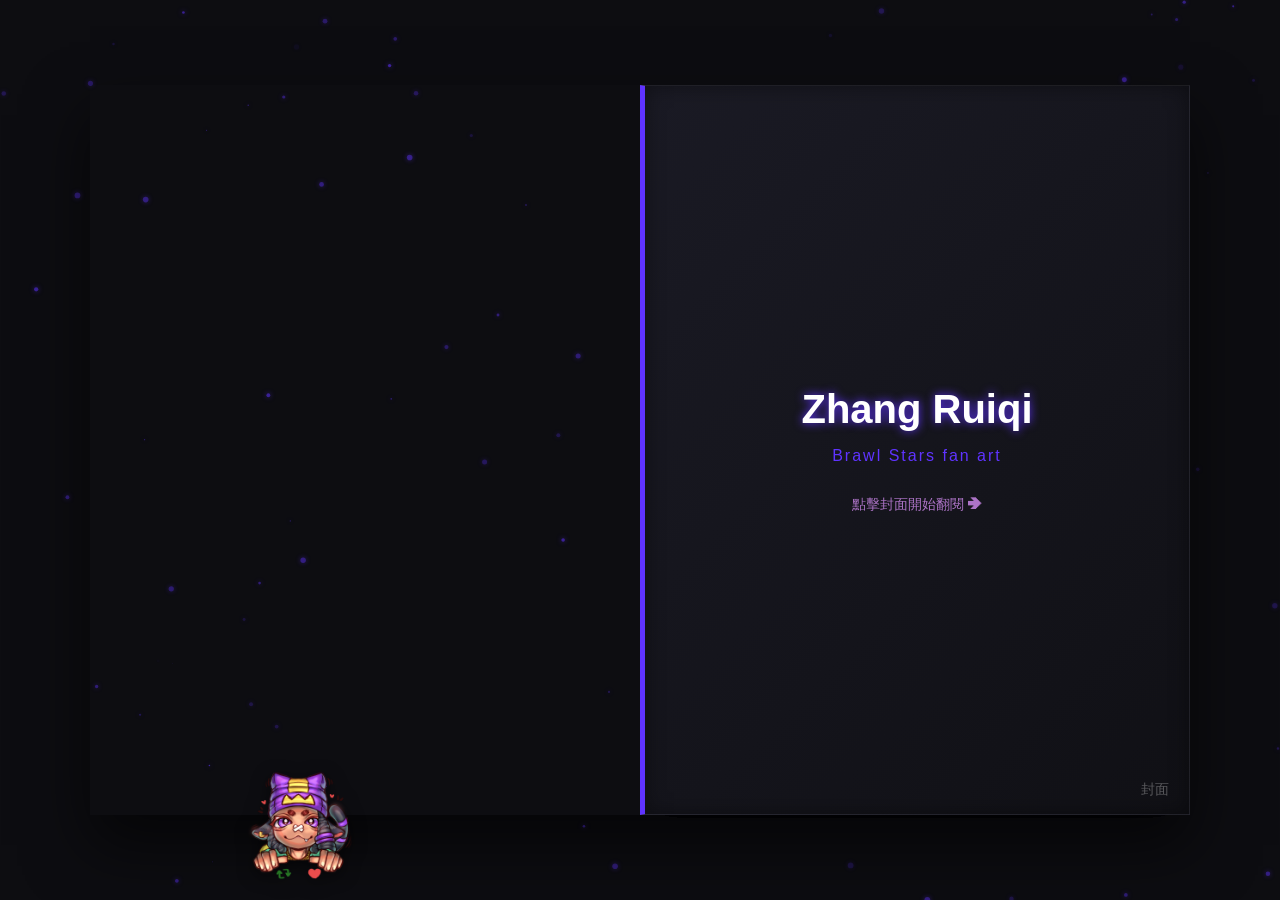
==== commit 1914840d: "Add files via upload" ====
--- a/index.html
+++ b/index.html
@@ -1,848 +1,848 @@
-<!DOCTYPE html>
-<html lang="zh-TW">
-<head>
-    <meta charset="UTF-8">
-    <meta name="viewport" content="width=device-width, initial-scale=1.0">
-    <title>個人作品集電子書 | Portfolio Book</title>
-    <style>
-        /* ==========================================================================
-           1. 全局樣式與變數設定
-           ========================================================================== */
-        :root {
-            --bg-color: #0d0d11;       /* 網頁背景深色 */
-            --book-cover: #1a1a24;     /* 書本封面顏色 */
-            --book-page: #1e1e26;      /* 書頁內頁背景色 */
-            --text-color: #e2e2e9;     /* 主要文字顏色 */
-            --accent-color: #5f33ff;   /* 強調色 */
-            --shadow-color: rgba(0, 0, 0, 0.6);
-        }
-
-        * {
-            box-sizing: border-box;
-            margin: 0;
-            padding: 0;
-        }
-
-        body {
-            background-color: var(--bg-color);
-            color: var(--text-color);
-            font-family: 'PingFang TC', 'Heiti TC', 'Microsoft JhengHei', sans-serif;
-            overflow: hidden; /* 隱藏捲軸，確保全螢幕體驗 */
-            height: 100vh;
-            display: flex;
-            justify-content: center;
-            align-items: center;
-            perspective: 1500px; /* 3D 翻頁透視度 */
-        }
-
-        /* Canvas 背景流體與殘影粒子畫布 */
-        #trail-canvas {
-            position: fixed;
-            top: 0;
-            left: 0;
-            width: 100vw;
-            height: 100vh;
-            pointer-events: none; /* 讓滑鼠事件穿透畫布，不影響翻頁點擊 */
-            z-index: 1; /* 放在最底層作為動態背景 */
-        }
-
-        /* ==========================================================================
-           2. 電子書主體與響應式容器
-           ========================================================================== */
-        .book-container {
-            position: relative;
-            width: 1100px; 
-            height: 730px; 
-            transition: transform 0.3s cubic-bezier(0.25, 1, 0.5, 1); 
-            z-index: 10;
-            transform-style: preserve-3d;
-        }
-
-        /* 書本震動動畫 (被小寵物落地或翻頁驚嚇時觸發) */
-        .shake-effect {
-            animation: bookShake 0.15s linear infinite;
-        }
-
-        @keyframes bookShake {
-            0% { translate: 0 0; }
-            25% { translate: -2px 1px; }
-            50% { translate: 1px, -2px; }
-            75% { translate: -1px, -1px; }
-            100% { translate: 2px, 2px; }
-        }
-
-        .book {
-            position: relative;
-            width: 100%;
-            height: 100%;
-            transform-style: preserve-3d;
-            box-shadow: 0 30px 60px var(--shadow-color);
-        }
-
-        /* ==========================================================================
-           3. 單頁書頁 3D 結構
-           ========================================================================== */
-        .page {
-            position: absolute;
-            width: 50%; 
-            height: 100%;
-            top: 0;
-            right: 0; 
-            transform-origin: left center; 
-            transform-style: preserve-3d;
-            transition: transform 0.8s cubic-bezier(0.25, 1, 0.5, 1);
-            z-index: 1;
-            cursor: pointer;
-        }
-
-        /* 區分正面與反面 */
-        .page-front, .page-back {
-            position: absolute;
-            width: 100%;
-            height: 100%;
-            top: 0;
-            left: 0;
-            backface-visibility: hidden; 
-            padding: 30px;
-            background-color: var(--book-page);
-            border: 1px solid rgba(255, 255, 255, 0.05);
-            display: flex;
-            flex-direction: column;
-            justify-content: center;
-            align-items: center;
-            box-shadow: inset 0 0 20px rgba(0, 0, 0, 0.4);
-        }
-
-        .page-back {
-            transform: rotateY(180deg); 
-        }
-
-        /* 書頁翻開與層級控制 */
-        .page.flipped {
-            transform: rotateY(-180deg); 
-        }
-
-        /* ==========================================================================
-           4. 內頁圖文版面樣式
-           ========================================================================== */
-        .cover-front {
-            background: linear-gradient(135deg, #1a1a24 0%, #101015 100%);
-            border-left: 5px solid var(--accent-color);
-        }
-        .cover-back {
-            background: linear-gradient(225deg, #1a1a24 0%, #101015 100%);
-            border-right: 5px solid var(--accent-color);
-        }
-
-        h1 {
-            font-size: 2.5rem;
-            color: #fff;
-            margin-bottom: 15px;
-            text-shadow: 0 0 10px var(--accent-color);
-            text-align: center;
-        }
-
-        h2 {
-            font-size: 1.8rem;
-            color: var(--accent-color);
-            margin-bottom: 20px;
-            border-bottom: 2px solid var(--accent-color);
-            padding-bottom: 5px;
-            width: 100%;
-        }
-
-        .profile-info {
-            width: 100%;
-            max-width: 320px;
-            margin-top: 20px;
-        }
-
-        .info-item {
-            display: flex;
-            justify-content: space-between;
-            margin-bottom: 12px;
-            font-size: 1.05rem;
-            border-bottom: 1px dashed rgba(255,255,255,0.1);
-            padding-bottom: 5px;
-        }
-
-        .info-label {
-            color: rgba(255,255,255,0.5);
-        }
-
-        .info-value {
-            color: #fff;
-            font-weight: bold;
-        }
-
-        .description {
-            font-size: 0.95rem;
-            line-height: 1.6;
-            color: rgba(255, 255, 255, 0.7);
-            text-align: justify;
-            margin-top: 15px;
-            width: 100%;
-        }
-
-        .img-container {
-            width: 100%;
-            height: 100%;
-            display: flex;
-            justify-content: center;
-            align-items: center;
-            overflow: hidden;
-            position: relative;
-            border-radius: 4px;
-            box-shadow: 0 10px 20px rgba(0,0,0,0.5);
-        }
-
-        .img-container img {
-            width: 100%;
-            height: 100%;
-            object-fit: cover; 
-            pointer-events: none;
-        }
-
-        .page-number {
-            position: absolute;
-            bottom: 15px;
-            font-size: 0.85rem;
-            color: rgba(255, 255, 255, 0.3);
-        }
-        .page-front .page-number { right: 20px; }
-        .page-back .page-number { left: 20px; }
-
-        .hint {
-            font-size: 0.9rem;
-            color: rgb(173, 116, 199);
-            margin-top: 30px;
-            animation: pulse 2s infinite;
-        }
-
-        @keyframes pulse {
-            0% { opacity: 0.3; }
-            50% { opacity: 1; }
-            100% { opacity: 0.3; }
-        }
-
-        /* ==========================================================================
-           5. RWD 響應式手機版切換
-           ========================================================================== */
-        @media (max-width: 950px) {
-            body {
-                perspective: 1000px;
-                padding: 10px;
-            }
-
-            .book-container {
-                width: 100%;
-                max-width: 550px; 
-                height: 75vh;     
-            }
-
-            .page {
-                width: 100%; 
-                right: 0;
-                transform-origin: left center;
-            }
-
-            .page.flipped {
-                transform: rotateY(-180deg) translateX(0); 
-                opacity: 0;
-                pointer-events: none; 
-            }
-            
-            .page-front, .page-back {
-                padding: 15px; 
-            }
-
-            h1 { font-size: 1.8rem; }
-            h2 { font-size: 1.4rem; }
-            .info-item { font-size: 0.9rem; }
-            .description { font-size: 0.85rem; }
-        }
-
-        /* ==========================================================================
-           6. 互動小寵物與按讚特效樣式
-           ========================================================================== */
-        #pet-container {
-            position: fixed;
-            width: 110px;
-            height: 110px;
-            left: 100px;
-            bottom: 20px; 
-            cursor: pointer;
-            z-index: 10000;
-            user-select: none;
-            transition: filter 0.3s ease, transform 0.1s ease;
-            filter: drop-shadow(0 4px 8px rgba(0,0,0,0.5));
-            transform-origin: bottom center; 
-        }
-
-        #pet-container:hover {
-            filter: drop-shadow(0 0 15px var(--accent-color)) brightness(1.2);
-        }
-
-        #pet-img {
-            width: 100%;
-            height: 100%;
-            object-fit: contain;
-            pointer-events: none;
-            transition: filter 0.2s ease; 
-        }
-
-        /* 飄浮文字特效 */
-        .like-effect {
-            position: fixed;
-            color: #ff3366;
-            font-weight: bold;
-            font-size: 1.2rem;
-            white-space: nowrap;
-            pointer-events: none;
-            z-index: 10001;
-            text-shadow: 0 0 8px rgba(255, 51, 102, 0.8), 0 0 15px #000;
-            animation: floatUpAndFade 1.2s cubic-bezier(0.18, 0.89, 0.32, 1.28) forwards;
-        }
-
-        @keyframes floatUpAndFade {
-            0% {
-                transform: translate(-50%, 0) scale(0.5);
-                opacity: 0;
-            }
-            20% {
-                transform: translate(-50%, -20px) scale(1.2);
-                opacity: 1;
-            }
-            100% {
-                transform: translate(-50%, -120px) scale(0.9);
-                opacity: 0;
-            }
-        }
-    </style>
-</head>
-<body>
-
-    <canvas id="trail-canvas"></canvas>
-
-    <div class="book-container" id="book-container">
-        <div class="book" id="art-book">
-            
-            <div class="page" style="z-index: 10;">
-                <div class="page-front cover-front">
-                    <h1>Zhang Ruiqi</h1>
-                    <p style="color: var(--accent-color); letter-spacing: 2px;"> Brawl Stars fan art</p>
-                    
-                    <div class="hint">點擊封面開始翻閱 ➔</div>
-                    <div class="page-number">封面</div>
-                </div>
-                <div class="page-back">
-                    <h2>ABOUT ME</h2>
-                    
-                    <div class="profile-info">
-                        <div class="info-item">
-                            <span class="info-label">姓名 / Name</span>
-                            <span class="info-value">Zhang Ruiqi</span>
-                        </div>
-                        <div class="info-item">
-                            <span class="info-label">領域 / Field</span>
-                            <span class="info-value">新媒體藝術 / 插畫</span>
-                        </div>
-                        <div class="info-item">
-                            <span class="info-label">聯絡信箱 / Email</span>
-                            <span class="info-value">ruiqizhang150@email.com</span>
-                        </div>
-                        <div class="info-item">
-                            <span class="info-label">社群 / twitter</span>
-                            <span class="info-value">@Polarcatdragon1</span>
-                        </div>
-                    </div>
-
-                    <p class="description">
-                      What do you want to see here?
-                    </p>
-                    <div class="page-number">1</div>
-                </div>
-            </div>
-
-            <div class="page" style="z-index: 9;">
-                <div class="page-front">
-                    <div class="img-container">
-                        <img src="img/1.jpg" alt="作品 1">
-                    </div>
-                    <div class="page-number">2</div>
-                </div>
-                <div class="page-back">
-                    <div class="img-container">
-                        <img src="img/2.jpg" alt="作品 2">
-                    </div>
-                    <div class="page-number">3</div>
-                </div>
-            </div>
-
-            <div class="page" style="z-index: 8;">
-                <div class="page-front">
-                    <div class="img-container">
-                        <img src="img/3.jpg" alt="作品 3">
-                    </div>
-                    <div class="page-number">4</div>
-                </div>
-                <div class="page-back">
-                    <div class="img-container">
-                        <img src="img/5.jpg" alt="作品 5">
-                    </div>
-                    <div class="page-number">5</div>
-                </div>
-            </div>
-
-            <div class="page" style="z-index: 7;">
-                <div class="page-front">
-                    <div class="img-container">
-                        <img src="img/6.jpg" alt="作品 6">
-                    </div>
-                    <div class="page-number">6</div>
-                </div>
-                <div class="page-back">
-                    <div class="img-container">
-                        <img src="img/7.jpg" alt="作品 7">
-                    </div>
-                    <div class="page-number">7</div>
-                </div>
-            </div>
-
-            <div class="page" style="z-index: 6;">
-                <div class="page-front">
-                    <div class="img-container">
-                        <img src="img/8.jpg" alt="作品 8">
-                    </div>
-                    <div class="page-number">8</div>
-                </div>
-                <div class="page-back">
-                    <div class="img-container">
-                        <img src="img/9.jpg" alt="作品 9">
-                    </div>
-                    <div class="page-number">9</div>
-                </div>
-            </div>
-
-            <div class="page" style="z-index: 5;">
-                <div class="page-front">
-                    <div class="img-container">
-                        <img src="img/10.jpg" alt="作品 10">
-                    </div>
-                    <div class="page-number">10</div>
-                </div>
-                <div class="page-back">
-                    <div class="img-container">
-                        <img src="img/11.jpg" alt="作品 11">
-                    </div>
-                    <div class="page-number">11</div>
-                </div>
-            </div>
-
-            <div class="page" style="z-index: 4;">
-                <div class="page-front cover-back">
-                    <h2>THE END</h2>
-                    <p style="color: rgba(255,255,255,0.4); font-size: 0.9rem;">Thank you for watching</p>
-                    <div class="page-number">封底</div>
-                </div>
-                <div class="page-back" style="background-color: #101015;">
-                    <div class="page-number"></div>
-                </div>
-            </div>
-
-        </div>
-    </div>
-
-    <div id="pet-container">
-        <img id="pet-img" src="img/12.png" alt="Pet">
-    </div>
-
-    <script>
-        /* ----------------------------------------------------------------------
-         * (A) 3D 電體書翻頁控制邏輯與【跨維度風力感應】
-         * ---------------------------------------------------------------------- */
-        const pages = document.querySelectorAll('.page');
-        const bookContainer = document.getElementById('book-container');
-
-        function updateZIndices() {
-            pages.forEach((page, index) => {
-                if (page.classList.contains('flipped')) {
-                    page.style.zIndex = index + 1;
-                } else {
-                    page.style.zIndex = pages.length - index;
-                }
-            });
-        }
-        updateZIndices();
-
-        pages.forEach((page, index) => {
-            page.addEventListener('click', (e) => {
-                let direction = 1; // 1代表往左翻，-1代表往右翻
-                if (page.classList.contains('flipped')) {
-                    page.classList.remove('flipped');
-                    direction = -1;
-                } else {
-                    page.classList.add('flipped');
-                    direction = 1;
-                }
-                updateZIndices();
-                updateVisiblePages(); 
-
-                // 1. 跨維度驚嚇寵物
-                triggerPetFright();
-
-                // 2. 【新功能】引發網頁翻頁物理狂風，狂風會吹散全螢幕背景粒子
-                triggerPageFlipWind(direction);
-            });
-        });
-
-
-        /* ----------------------------------------------------------------------
-         * (B) 全域進化版 Canvas：太空微塵背景 + 滑鼠萬有引力 + Combo 愛心煙火
-         * ---------------------------------------------------------------------- */
-        const canvas = document.getElementById('trail-canvas');
-        const ctx = canvas.getContext('2d');
-        
-        let ambientParticles = []; // 常駐太空微塵粒子
-        let burstParticles = [];    // 點擊爆發的愛心煙火粒子
-        
-        let mouseX = window.innerWidth / 2;
-        let mouseY = window.innerHeight / 2;
-        let lastMouseX = mouseX;
-        let lastMouseY = mouseY;
-
-        function resizeCanvas() {
-            canvas.width = window.innerWidth;
-            canvas.height = window.innerHeight;
-            initAmbientParticles();
-        }
-
-        // 初始化背景太空微塵（100顆）
-        function initAmbientParticles() {
-            ambientParticles = [];
-            const count = 100; 
-            for (let i = 0; i < count; i++) {
-                ambientParticles.push({
-                    x: Math.random() * canvas.width,
-                    y: Math.random() * canvas.height,
-                    vx: (Math.random() - 0.5) * 0.5, // 緩慢自主移動速度
-                    vy: (Math.random() - 0.5) * 0.5,
-                    radius: Math.random() * 2.5 + 0.5,
-                    alpha: Math.random() * 0.4 + 0.1,
-                    baseAlpha: Math.random() * 0.4 + 0.1,
-                    phase: Math.random() * Math.PI * 2 // 用於呼吸燈效果
-                });
-            }
-        }
-        window.addEventListener('resize', resizeCanvas);
-        resizeCanvas();
-
-        // 滑鼠移動：計算視差與注入滑鼠引力
-        window.addEventListener('mousemove', (e) => {
-            mouseX = e.clientX;
-            mouseY = e.clientY;
-
-            // 書本 3D 視差傾斜
-            const cx = window.innerWidth / 2;
-            const cy = window.innerHeight / 2;
-            const dx = (mouseX - cx) / cx;
-            const dy = (mouseY - cy) / cy;
-            bookContainer.style.transform = `rotateX(${-dy * 6}deg) rotateY(${dx * 6}deg)`;
-        });
-
-        window.addEventListener('mouseleave', () => {
-            bookContainer.style.transform = `rotateX(0deg) rotateY(0deg)`;
-        });
-
-        // 【新功能】翻頁時吹起大風的物理公式
-        function triggerPageFlipWind(dir) {
-            const windForce = dir * 15; // 風力強度
-            ambientParticles.forEach(p => {
-                p.vx += windForce * (Math.random() * 0.5 + 0.5);
-                p.vy += (Math.random() - 0.5) * 5;
-            });
-            // 同時也吹散爆發中的愛心煙火
-            burstParticles.forEach(p => {
-                p.vx += windForce * 0.8;
-            });
-        }
-
-        // 【新功能】繪製愛心形狀的函數 (不使用任何外部圖檔)
-        function drawHeart(ctx, x, y, size) {
-            ctx.beginPath();
-            ctx.moveTo(x, y + size / 4);
-            ctx.bezierCurveTo(x, y - size / 2, x - size, y - size / 2, x - size, y + size / 4);
-            ctx.bezierCurveTo(x - size, y + (size * 0.9), x, y + size * 1.4, x, y + size * 1.5);
-            ctx.bezierCurveTo(x, y + size * 1.4, x + size, y + (size * 0.9), x + size, y + size / 4);
-            ctx.bezierCurveTo(x + size, y - size / 2, x, y - size / 2, x, y + size / 4);
-            ctx.closePath();
-            ctx.fill();
-        }
-
-        // 【新功能】連擊小寵物時，從滑鼠周圍噴發大量愛心煙火
-        function createHeartBurst(x, y, count) {
-            const colors = ['#ff3366', '#5f33ff', '#ff00ff', '#00ffff', '#ffff00'];
-            for (let i = 0; i < count; i++) {
-                const angle = Math.random() * Math.PI * 2;
-                const speed = Math.random() * 6 + 2;
-                burstParticles.push({
-                    x: x,
-                    y: y,
-                    vx: Math.cos(angle) * speed,
-                    vy: Math.sin(angle) * speed - 2, // 帶有一點向上的初速度
-                    size: Math.random() * 6 + 4,
-                    color: colors[Math.floor(Math.random() * colors.length)],
-                    alpha: 1,
-                    decay: Math.random() * 0.02 + 0.015,
-                    rotation: Math.random() * Math.PI * 2,
-                    rotSpeed: (Math.random() - 0.5) * 0.1
-                });
-            }
-        }
-
-        // 背景粒子物理主迴圈
-        function animateParticles() {
-            ctx.clearRect(0, 0, canvas.width, canvas.height);
-            
-            // 1. 渲染與計算太空微塵背景 (萬有引力跟隨)
-            ambientParticles.forEach(p => {
-                // 自主呼吸燈
-                p.phase += 0.01;
-                p.alpha = p.baseAlpha + Math.sin(p.phase) * 0.1;
-
-                // 計算微塵與滑鼠的距離
-                const dx = mouseX - p.x;
-                const dy = mouseY - p.y;
-                const dist = Math.sqrt(dx * dx + dy * dy);
-                
-                // 萬有引力半徑設定為 250 像素
-                if (dist < 250) {
-                    const force = (250 - dist) / 250;
-                    p.vx += (dx / dist) * force * 0.15;
-                    p.vy += (dy / dist) * force * 0.15;
-                }
-
-                // 摩擦力減速（避免無限加速）
-                p.vx *= 0.95;
-                p.vy *= 0.95;
-
-                // 更新坐標
-                p.x += p.vx;
-                p.y += p.vy;
-
-                // 邊界回彈或流體循環
-                if (p.x < 0) p.x = canvas.width;
-                if (p.x > canvas.width) p.x = 0;
-                if (p.y < 0) p.y = canvas.height;
-                if (p.y > canvas.height) p.y = 0;
-
-                // 畫出微塵
-                ctx.beginPath();
-                ctx.arc(p.x, p.y, p.radius, 0, Math.PI * 2);
-                ctx.fillStyle = `rgba(95, 51, 255, ${p.alpha})`;
-                ctx.shadowBlur = 5;
-                ctx.shadowColor = '#5f33ff';
-                ctx.fill();
-            });
-
-            // 2. 渲染與計算 Combo 噴發的霓虹愛心煙火
-            for (let i = burstParticles.length - 1; i >= 0; i--) {
-                const p = burstParticles[i];
-                p.x += p.vx;
-                p.y += p.vy;
-                p.vy += 0.1; // 受到微弱重力往下墜
-                p.alpha -= p.decay;
-
-                if (p.alpha <= 0) {
-                    burstParticles.splice(i, 1);
-                    continue;
-                }
-
-                ctx.save();
-                ctx.globalAlpha = p.alpha;
-                ctx.fillStyle = p.color;
-                ctx.shadowBlur = 10;
-                ctx.shadowColor = p.color;
-                // 渲染霓虹愛心
-                drawHeart(ctx, p.x, p.y, p.size);
-                ctx.restore();
-            }
-
-            requestAnimationFrame(animateParticles);
-        }
-        requestAnimationFrame(animateParticles);
-
-
-        /* ----------------------------------------------------------------------
-         * (C) 互動小寵物 (12.png) 進階 AI 狀態機與連擊偵測系統
-         * ---------------------------------------------------------------------- */
-        const pet = document.getElementById('pet-container');
-        const petImg = document.getElementById('pet-img');
-        
-        let petX = Math.random() * (window.innerWidth - 110);
-        let speedX = 2; 
-        let jumpY = 0;
-        let jumpSpeed = 0;
-        let isJumping = false;
-        const gravity = 0.4;
-
-        let totalLikes = 0; 
-        let isFrightened = false; 
-
-        // Combo 連擊計數器變數
-        let comboCount = 0;
-        let lastClickTime = 0;
-
-        const likesData = { "封面": 0, "ABOUT ME": 0, "THE END": 0 };
-        for(let i = 1; i <= 11; i++) { likesData[`作品 ${i}`] = 0; }
-        let leftPageName = "無";
-        let rightPageName = "封面";
-
-        function updateVisiblePages() {
-            let flippedCount = 0;
-            pages.forEach((page) => {
-                if (page.classList.contains('flipped')) flippedCount++;
-            });
-            if (flippedCount === 0) {
-                leftPageName = "無"; rightPageName = "封面";
-            } else if (flippedCount === 1) {
-                leftPageName = "ABOUT ME"; rightPageName = "作品 1";
-            } else if (flippedCount === 2) {
-                leftPageName = "作品 2"; rightPageName = "作品 3";
-            } else if (flippedCount === 3) {
-                leftPageName = "作品 4"; rightPageName = "作品 5";
-            } else if (flippedCount === 4) {
-                leftPageName = "作品 6"; rightPageName = "作品 7";
-            } else if (flippedCount === 5) {
-                leftPageName = "作品 8"; rightPageName = "作品 9";
-            } else if (flippedCount === 6) {
-                leftPageName = "作品 10"; rightPageName = "作品 11";
-            } else if (flippedCount === 7) {
-                leftPageName = "THE END"; rightPageName = "無";
-            }
-        }
-        updateVisiblePages(); 
-
-        function triggerPetFright() {
-            isJumping = true;
-            isFrightened = true;
-            jumpSpeed = -13; 
-        }
-
-        function updatePet() {
-            const maxX = window.innerWidth - 110;
-            const distanceToFloor = window.innerHeight - mouseY;
-
-            // 智慧跟隨模式
-            if (distanceToFloor < 250 && !isFrightened) {
-                const targetX = mouseX - 55;
-                const diffX = targetX - petX;
-                if (Math.abs(diffX) > 10) {
-                    speedX = diffX > 0 ? 3 : -3;
-                    petX += speedX;
-                } else {
-                    speedX = diffX > 0 ? 0.1 : -0.1;
-                }
-            } else {
-                // 自由漫步
-                if (isFrightened && !isJumping) {
-                    isFrightened = false;
-                }
-                petX += speedX;
-            }
-
-            // 跳躍物理
-            if (isJumping) {
-                jumpSpeed += gravity;
-                jumpY += jumpSpeed;
-                if (jumpY >= 0) {
-                    jumpY = 0;
-                    isJumping = false;
-                    
-                    bookContainer.classList.add('shake-effect');
-                    setTimeout(() => { bookContainer.classList.remove('shake-effect'); }, 150);
-                }
-            } else {
-                if (Math.random() < 0.008) {
-                    isJumping = true;
-                    jumpSpeed = -6 - Math.random() * 4;
-                }
-            }
-
-            // 碰撞反彈
-            if (petX <= 0) {
-                petX = 0; speedX = Math.abs(speedX === 0 ? 2 : speedX);
-            } else if (petX >= maxX) {
-                petX = maxX; speedX = -Math.abs(speedX === 0 ? 2 : speedX);
-            }
-
-            if (distanceToFloor >= 250 && Math.random() < 0.005) speedX = -speedX;
-
-            let flipStyle = "scaleX(1)";
-            if (speedX < 0) {
-                flipStyle = "scaleX(-1)";
-            } else if (speedX === 0) {
-                flipStyle = mouseX < petX + 55 ? "scaleX(-1)" : "scaleX(1)";
-            }
-
-            pet.style.left = `${petX}px`;
-            pet.style.transform = `translateY(${jumpY}px) ${flipStyle}`;
-
-            requestAnimationFrame(updatePet);
-        }
-        requestAnimationFrame(updatePet);
-
-        // 點擊按讚 + 連擊爆發粒子機制
-        pet.addEventListener('mousedown', (e) => {
-            const currentTime = Date.now();
-            
-            // 判斷是否為連擊 (兩次點擊間隔小於 600 毫秒)
-            if (currentTime - lastClickTime < 600) {
-                comboCount++;
-            } else {
-                comboCount = 1;
-            }
-            lastClickTime = currentTime;
-
-            let targetPage = rightPageName;
-            if (e.clientX < window.innerWidth / 2) {
-                targetPage = (leftPageName !== "無") ? leftPageName : rightPageName;
-            } else {
-                targetPage = (rightPageName !== "無") ? rightPageName : leftPageName;
-            }
-
-            likesData[targetPage]++;
-            totalLikes++;
-
-            // 變換寵物霓虹濾鏡
-            const currentHue = (totalLikes * 25) % 360;
-            petImg.style.filter = `hue-rotate(${currentHue}deg) brightness(1.3)`;
-
-            // 【新功能】根據 Combo 連擊數量決定噴發的愛心煙火數量
-            const burstCount = Math.min(comboCount * 5, 40); // 越多擊噴越多，上限 40 顆
-            createHeartBurst(e.clientX, e.clientY, burstCount);
-
-            // 建立浮空文字元件 (如果是 Combo 會特別標註)
-            const effect = document.createElement('div');
-            effect.className = 'like-effect';
-            if (comboCount > 1) {
-                effect.innerHTML = `🔥 COMBO ${comboCount}! ${targetPage} +${likesData[targetPage]}`;
-                effect.style.color = '#ffff00'; // Combo 使用亮黃色
-            } else {
-                effect.innerHTML = `❤ ${targetPage}: +${likesData[targetPage]}`;
-            }
-            
-            const petRect = pet.getBoundingClientRect();
-            effect.style.left = `${petRect.left + 55}px`;
-            effect.style.top = `${petRect.top - 20}px`;
-            
-            document.body.appendChild(effect);
-
-            isJumping = true;
-            jumpSpeed = -4 - Math.min(comboCount * 0.5, 4); // 連擊時寵物會越跳越高！
-
-            effect.addEventListener('animationend', () => { effect.remove(); });
-        });
-    </script>
-</body>
-</html>
+<!DOCTYPE html>
+<html lang="zh-TW">
+<head>
+    <meta charset="UTF-8">
+    <meta name="viewport" content="width=device-width, initial-scale=1.0">
+    <title>個人作品集電子書 | Portfolio Book</title>
+    <style>
+        /* ==========================================================================
+           1. 全局樣式與變數設定
+           ========================================================================== */
+        :root {
+            --bg-color: #0d0d11;       /* 網頁背景深色 */
+            --book-cover: #1a1a24;     /* 書本封面顏色 */
+            --book-page: #1e1e26;      /* 書頁內頁背景色 */
+            --text-color: #e2e2e9;     /* 主要文字顏色 */
+            --accent-color: #5f33ff;   /* 強調色 */
+            --shadow-color: rgba(0, 0, 0, 0.6);
+        }
+
+        * {
+            box-sizing: border-box;
+            margin: 0;
+            padding: 0;
+        }
+
+        body {
+            background-color: var(--bg-color);
+            color: var(--text-color);
+            font-family: 'PingFang TC', 'Heiti TC', 'Microsoft JhengHei', sans-serif;
+            overflow: hidden; /* 隱藏捲軸，確保全螢幕體驗 */
+            height: 100vh;
+            display: flex;
+            justify-content: center;
+            align-items: center;
+            perspective: 1500px; /* 3D 翻頁透視度 */
+        }
+
+        /* Canvas 背景流體與殘影粒子畫布 */
+        #trail-canvas {
+            position: fixed;
+            top: 0;
+            left: 0;
+            width: 100vw;
+            height: 100vh;
+            pointer-events: none; /* 讓滑鼠事件穿透畫布，不影響翻頁點擊 */
+            z-index: 1; /* 放在最底層作為動態背景 */
+        }
+
+        /* ==========================================================================
+           2. 電子書主體與響應式容器
+           ========================================================================== */
+        .book-container {
+            position: relative;
+            width: 1100px; 
+            height: 730px; 
+            transition: transform 0.3s cubic-bezier(0.25, 1, 0.5, 1); 
+            z-index: 10;
+            transform-style: preserve-3d;
+        }
+
+        /* 書本震動動畫 (被小寵物落地或翻頁驚嚇時觸發) */
+        .shake-effect {
+            animation: bookShake 0.15s linear infinite;
+        }
+
+        @keyframes bookShake {
+            0% { translate: 0 0; }
+            25% { translate: -2px 1px; }
+            50% { translate: 1px, -2px; }
+            75% { translate: -1px, -1px; }
+            100% { translate: 2px, 2px; }
+        }
+
+        .book {
+            position: relative;
+            width: 100%;
+            height: 100%;
+            transform-style: preserve-3d;
+            box-shadow: 0 30px 60px var(--shadow-color);
+        }
+
+        /* ==========================================================================
+           3. 單頁書頁 3D 結構
+           ========================================================================== */
+        .page {
+            position: absolute;
+            width: 50%; 
+            height: 100%;
+            top: 0;
+            right: 0; 
+            transform-origin: left center; 
+            transform-style: preserve-3d;
+            transition: transform 0.8s cubic-bezier(0.25, 1, 0.5, 1);
+            z-index: 1;
+            cursor: pointer;
+        }
+
+        /* 區分正面與反面 */
+        .page-front, .page-back {
+            position: absolute;
+            width: 100%;
+            height: 100%;
+            top: 0;
+            left: 0;
+            backface-visibility: hidden; 
+            padding: 30px;
+            background-color: var(--book-page);
+            border: 1px solid rgba(255, 255, 255, 0.05);
+            display: flex;
+            flex-direction: column;
+            justify-content: center;
+            align-items: center;
+            box-shadow: inset 0 0 20px rgba(0, 0, 0, 0.4);
+        }
+
+        .page-back {
+            transform: rotateY(180deg); 
+        }
+
+        /* 書頁翻開與層級控制 */
+        .page.flipped {
+            transform: rotateY(-180deg); 
+        }
+
+        /* ==========================================================================
+           4. 內頁圖文版面樣式
+           ========================================================================== */
+        .cover-front {
+            background: linear-gradient(135deg, #1a1a24 0%, #101015 100%);
+            border-left: 5px solid var(--accent-color);
+        }
+        .cover-back {
+            background: linear-gradient(225deg, #1a1a24 0%, #101015 100%);
+            border-right: 5px solid var(--accent-color);
+        }
+
+        h1 {
+            font-size: 2.5rem;
+            color: #fff;
+            margin-bottom: 15px;
+            text-shadow: 0 0 10px var(--accent-color);
+            text-align: center;
+        }
+
+        h2 {
+            font-size: 1.8rem;
+            color: var(--accent-color);
+            margin-bottom: 20px;
+            border-bottom: 2px solid var(--accent-color);
+            padding-bottom: 5px;
+            width: 100%;
+        }
+
+        .profile-info {
+            width: 100%;
+            max-width: 320px;
+            margin-top: 20px;
+        }
+
+        .info-item {
+            display: flex;
+            justify-content: space-between;
+            margin-bottom: 12px;
+            font-size: 1.05rem;
+            border-bottom: 1px dashed rgba(255,255,255,0.1);
+            padding-bottom: 5px;
+        }
+
+        .info-label {
+            color: rgba(255,255,255,0.5);
+        }
+
+        .info-value {
+            color: #fff;
+            font-weight: bold;
+        }
+
+        .description {
+            font-size: 0.95rem;
+            line-height: 1.6;
+            color: rgba(255, 255, 255, 0.7);
+            text-align: justify;
+            margin-top: 15px;
+            width: 100%;
+        }
+
+        .img-container {
+            width: 100%;
+            height: 100%;
+            display: flex;
+            justify-content: center;
+            align-items: center;
+            overflow: hidden;
+            position: relative;
+            border-radius: 4px;
+            box-shadow: 0 10px 20px rgba(0,0,0,0.5);
+        }
+
+        .img-container img {
+            width: 100%;
+            height: 100%;
+            object-fit: cover; 
+            pointer-events: none;
+        }
+
+        .page-number {
+            position: absolute;
+            bottom: 15px;
+            font-size: 0.85rem;
+            color: rgba(255, 255, 255, 0.3);
+        }
+        .page-front .page-number { right: 20px; }
+        .page-back .page-number { left: 20px; }
+
+        .hint {
+            font-size: 0.9rem;
+            color: rgb(173, 116, 199);
+            margin-top: 30px;
+            animation: pulse 2s infinite;
+        }
+
+        @keyframes pulse {
+            0% { opacity: 0.3; }
+            50% { opacity: 1; }
+            100% { opacity: 0.3; }
+        }
+
+        /* ==========================================================================
+           5. RWD 響應式手機版切換
+           ========================================================================== */
+        @media (max-width: 950px) {
+            body {
+                perspective: 1000px;
+                padding: 10px;
+            }
+
+            .book-container {
+                width: 100%;
+                max-width: 550px; 
+                height: 75vh;     
+            }
+
+            .page {
+                width: 100%; 
+                right: 0;
+                transform-origin: left center;
+            }
+
+            .page.flipped {
+                transform: rotateY(-180deg) translateX(0); 
+                opacity: 0;
+                pointer-events: none; 
+            }
+            
+            .page-front, .page-back {
+                padding: 15px; 
+            }
+
+            h1 { font-size: 1.8rem; }
+            h2 { font-size: 1.4rem; }
+            .info-item { font-size: 0.9rem; }
+            .description { font-size: 0.85rem; }
+        }
+
+        /* ==========================================================================
+           6. 互動小寵物與按讚特效樣式
+           ========================================================================== */
+        #pet-container {
+            position: fixed;
+            width: 110px;
+            height: 110px;
+            left: 100px;
+            bottom: 20px; 
+            cursor: pointer;
+            z-index: 10000;
+            user-select: none;
+            transition: filter 0.3s ease, transform 0.1s ease;
+            filter: drop-shadow(0 4px 8px rgba(0,0,0,0.5));
+            transform-origin: bottom center; 
+        }
+
+        #pet-container:hover {
+            filter: drop-shadow(0 0 15px var(--accent-color)) brightness(1.2);
+        }
+
+        #pet-img {
+            width: 100%;
+            height: 100%;
+            object-fit: contain;
+            pointer-events: none;
+            transition: filter 0.2s ease; 
+        }
+
+        /* 飄浮文字特效 */
+        .like-effect {
+            position: fixed;
+            color: #ff3366;
+            font-weight: bold;
+            font-size: 1.2rem;
+            white-space: nowrap;
+            pointer-events: none;
+            z-index: 10001;
+            text-shadow: 0 0 8px rgba(255, 51, 102, 0.8), 0 0 15px #000;
+            animation: floatUpAndFade 1.2s cubic-bezier(0.18, 0.89, 0.32, 1.28) forwards;
+        }
+
+        @keyframes floatUpAndFade {
+            0% {
+                transform: translate(-50%, 0) scale(0.5);
+                opacity: 0;
+            }
+            20% {
+                transform: translate(-50%, -20px) scale(1.2);
+                opacity: 1;
+            }
+            100% {
+                transform: translate(-50%, -120px) scale(0.9);
+                opacity: 0;
+            }
+        }
+    </style>
+</head>
+<body>
+
+    <canvas id="trail-canvas"></canvas>
+
+    <div class="book-container" id="book-container">
+        <div class="book" id="art-book">
+            
+            <div class="page" style="z-index: 10;">
+                <div class="page-front cover-front">
+                    <h1>Zhang Ruiqi</h1>
+                    <p style="color: var(--accent-color); letter-spacing: 2px;"> Brawl Stars fan art</p>
+                    
+                    <div class="hint">點擊封面開始翻閱 ➔</div>
+                    <div class="page-number">封面</div>
+                </div>
+                <div class="page-back">
+                    <h2>ABOUT ME</h2>
+                    
+                    <div class="profile-info">
+                        <div class="info-item">
+                            <span class="info-label">姓名 / Name</span>
+                            <span class="info-value">Zhang Ruiqi</span>
+                        </div>
+                        <div class="info-item">
+                            <span class="info-label">領域 / Field</span>
+                            <span class="info-value">新媒體藝術 / 插畫</span>
+                        </div>
+                        <div class="info-item">
+                            <span class="info-label">聯絡信箱 / Email</span>
+                            <span class="info-value">ruiqizhang150@email.com</span>
+                        </div>
+                        <div class="info-item">
+                            <span class="info-label">社群 / twitter</span>
+                            <span class="info-value">@Polarcatdragon1</span>
+                        </div>
+                    </div>
+
+                    <p class="description">
+                      What do you want to see here?
+                    </p>
+                    <div class="page-number">1</div>
+                </div>
+            </div>
+
+            <div class="page" style="z-index: 9;">
+                <div class="page-front">
+                    <div class="img-container">
+                        <img src="img/1.jpg" alt="作品 1">
+                    </div>
+                    <div class="page-number">2</div>
+                </div>
+                <div class="page-back">
+                    <div class="img-container">
+                        <img src="img/2.jpg" alt="作品 2">
+                    </div>
+                    <div class="page-number">3</div>
+                </div>
+            </div>
+
+            <div class="page" style="z-index: 8;">
+                <div class="page-front">
+                    <div class="img-container">
+                        <img src="img/3.jpg" alt="作品 3">
+                    </div>
+                    <div class="page-number">4</div>
+                </div>
+                <div class="page-back">
+                    <div class="img-container">
+                        <img src="img/5.jpg" alt="作品 5">
+                    </div>
+                    <div class="page-number">5</div>
+                </div>
+            </div>
+
+            <div class="page" style="z-index: 7;">
+                <div class="page-front">
+                    <div class="img-container">
+                        <img src="img/6.jpg" alt="作品 6">
+                    </div>
+                    <div class="page-number">6</div>
+                </div>
+                <div class="page-back">
+                    <div class="img-container">
+                        <img src="img/7.jpg" alt="作品 7">
+                    </div>
+                    <div class="page-number">7</div>
+                </div>
+            </div>
+
+            <div class="page" style="z-index: 6;">
+                <div class="page-front">
+                    <div class="img-container">
+                        <img src="img/8.jpg" alt="作品 8">
+                    </div>
+                    <div class="page-number">8</div>
+                </div>
+                <div class="page-back">
+                    <div class="img-container">
+                        <img src="img/9.jpg" alt="作品 9">
+                    </div>
+                    <div class="page-number">9</div>
+                </div>
+            </div>
+
+            <div class="page" style="z-index: 5;">
+                <div class="page-front">
+                    <div class="img-container">
+                        <img src="img/10.jpg" alt="作品 10">
+                    </div>
+                    <div class="page-number">10</div>
+                </div>
+                <div class="page-back">
+                    <div class="img-container">
+                        <img src="img/11.jpg" alt="作品 11">
+                    </div>
+                    <div class="page-number">11</div>
+                </div>
+            </div>
+
+            <div class="page" style="z-index: 4;">
+                <div class="page-front cover-back">
+                    <h2>THE END</h2>
+                    <p style="color: rgba(255,255,255,0.4); font-size: 0.9rem;">Thank you for watching</p>
+                    <div class="page-number">封底</div>
+                </div>
+                <div class="page-back" style="background-color: #101015;">
+                    <div class="page-number"></div>
+                </div>
+            </div>
+
+        </div>
+    </div>
+
+    <div id="pet-container">
+        <img id="pet-img" src="img/12.png" alt="Pet">
+    </div>
+
+    <script>
+        /* ----------------------------------------------------------------------
+         * (A) 3D 電體書翻頁控制邏輯與【跨維度風力感應】
+         * ---------------------------------------------------------------------- */
+        const pages = document.querySelectorAll('.page');
+        const bookContainer = document.getElementById('book-container');
+
+        function updateZIndices() {
+            pages.forEach((page, index) => {
+                if (page.classList.contains('flipped')) {
+                    page.style.zIndex = index + 1;
+                } else {
+                    page.style.zIndex = pages.length - index;
+                }
+            });
+        }
+        updateZIndices();
+
+        pages.forEach((page, index) => {
+            page.addEventListener('click', (e) => {
+                let direction = 1; // 1代表往左翻，-1代表往右翻
+                if (page.classList.contains('flipped')) {
+                    page.classList.remove('flipped');
+                    direction = -1;
+                } else {
+                    page.classList.add('flipped');
+                    direction = 1;
+                }
+                updateZIndices();
+                updateVisiblePages(); 
+
+                // 1. 跨維度驚嚇寵物
+                triggerPetFright();
+
+                // 2. 【新功能】引發網頁翻頁物理狂風，狂風會吹散全螢幕背景粒子
+                triggerPageFlipWind(direction);
+            });
+        });
+
+
+        /* ----------------------------------------------------------------------
+         * (B) 全域進化版 Canvas：太空微塵背景 + 滑鼠萬有引力 + Combo 愛心煙火
+         * ---------------------------------------------------------------------- */
+        const canvas = document.getElementById('trail-canvas');
+        const ctx = canvas.getContext('2d');
+        
+        let ambientParticles = []; // 常駐太空微塵粒子
+        let burstParticles = [];    // 點擊爆發的愛心煙火粒子
+        
+        let mouseX = window.innerWidth / 2;
+        let mouseY = window.innerHeight / 2;
+        let lastMouseX = mouseX;
+        let lastMouseY = mouseY;
+
+        function resizeCanvas() {
+            canvas.width = window.innerWidth;
+            canvas.height = window.innerHeight;
+            initAmbientParticles();
+        }
+
+        // 初始化背景太空微塵（100顆）
+        function initAmbientParticles() {
+            ambientParticles = [];
+            const count = 100; 
+            for (let i = 0; i < count; i++) {
+                ambientParticles.push({
+                    x: Math.random() * canvas.width,
+                    y: Math.random() * canvas.height,
+                    vx: (Math.random() - 0.5) * 0.5, // 緩慢自主移動速度
+                    vy: (Math.random() - 0.5) * 0.5,
+                    radius: Math.random() * 2.5 + 0.5,
+                    alpha: Math.random() * 0.4 + 0.1,
+                    baseAlpha: Math.random() * 0.4 + 0.1,
+                    phase: Math.random() * Math.PI * 2 // 用於呼吸燈效果
+                });
+            }
+        }
+        window.addEventListener('resize', resizeCanvas);
+        resizeCanvas();
+
+        // 滑鼠移動：計算視差與注入滑鼠引力
+        window.addEventListener('mousemove', (e) => {
+            mouseX = e.clientX;
+            mouseY = e.clientY;
+
+            // 書本 3D 視差傾斜
+            const cx = window.innerWidth / 2;
+            const cy = window.innerHeight / 2;
+            const dx = (mouseX - cx) / cx;
+            const dy = (mouseY - cy) / cy;
+            bookContainer.style.transform = `rotateX(${-dy * 6}deg) rotateY(${dx * 6}deg)`;
+        });
+
+        window.addEventListener('mouseleave', () => {
+            bookContainer.style.transform = `rotateX(0deg) rotateY(0deg)`;
+        });
+
+        // 【新功能】翻頁時吹起大風的物理公式
+        function triggerPageFlipWind(dir) {
+            const windForce = dir * 15; // 風力強度
+            ambientParticles.forEach(p => {
+                p.vx += windForce * (Math.random() * 0.5 + 0.5);
+                p.vy += (Math.random() - 0.5) * 5;
+            });
+            // 同時也吹散爆發中的愛心煙火
+            burstParticles.forEach(p => {
+                p.vx += windForce * 0.8;
+            });
+        }
+
+        // 【新功能】繪製愛心形狀的函數 (不使用任何外部圖檔)
+        function drawHeart(ctx, x, y, size) {
+            ctx.beginPath();
+            ctx.moveTo(x, y + size / 4);
+            ctx.bezierCurveTo(x, y - size / 2, x - size, y - size / 2, x - size, y + size / 4);
+            ctx.bezierCurveTo(x - size, y + (size * 0.9), x, y + size * 1.4, x, y + size * 1.5);
+            ctx.bezierCurveTo(x, y + size * 1.4, x + size, y + (size * 0.9), x + size, y + size / 4);
+            ctx.bezierCurveTo(x + size, y - size / 2, x, y - size / 2, x, y + size / 4);
+            ctx.closePath();
+            ctx.fill();
+        }
+
+        // 【新功能】連擊小寵物時，從滑鼠周圍噴發大量愛心煙火
+        function createHeartBurst(x, y, count) {
+            const colors = ['#ff3366', '#5f33ff', '#ff00ff', '#00ffff', '#ffff00'];
+            for (let i = 0; i < count; i++) {
+                const angle = Math.random() * Math.PI * 2;
+                const speed = Math.random() * 6 + 2;
+                burstParticles.push({
+                    x: x,
+                    y: y,
+                    vx: Math.cos(angle) * speed,
+                    vy: Math.sin(angle) * speed - 2, // 帶有一點向上的初速度
+                    size: Math.random() * 6 + 4,
+                    color: colors[Math.floor(Math.random() * colors.length)],
+                    alpha: 1,
+                    decay: Math.random() * 0.02 + 0.015,
+                    rotation: Math.random() * Math.PI * 2,
+                    rotSpeed: (Math.random() - 0.5) * 0.1
+                });
+            }
+        }
+
+        // 背景粒子物理主迴圈
+        function animateParticles() {
+            ctx.clearRect(0, 0, canvas.width, canvas.height);
+            
+            // 1. 渲染與計算太空微塵背景 (萬有引力跟隨)
+            ambientParticles.forEach(p => {
+                // 自主呼吸燈
+                p.phase += 0.01;
+                p.alpha = p.baseAlpha + Math.sin(p.phase) * 0.1;
+
+                // 計算微塵與滑鼠的距離
+                const dx = mouseX - p.x;
+                const dy = mouseY - p.y;
+                const dist = Math.sqrt(dx * dx + dy * dy);
+                
+                // 萬有引力半徑設定為 250 像素
+                if (dist < 250) {
+                    const force = (250 - dist) / 250;
+                    p.vx += (dx / dist) * force * 0.15;
+                    p.vy += (dy / dist) * force * 0.15;
+                }
+
+                // 摩擦力減速（避免無限加速）
+                p.vx *= 0.95;
+                p.vy *= 0.95;
+
+                // 更新坐標
+                p.x += p.vx;
+                p.y += p.vy;
+
+                // 邊界回彈或流體循環
+                if (p.x < 0) p.x = canvas.width;
+                if (p.x > canvas.width) p.x = 0;
+                if (p.y < 0) p.y = canvas.height;
+                if (p.y > canvas.height) p.y = 0;
+
+                // 畫出微塵
+                ctx.beginPath();
+                ctx.arc(p.x, p.y, p.radius, 0, Math.PI * 2);
+                ctx.fillStyle = `rgba(95, 51, 255, ${p.alpha})`;
+                ctx.shadowBlur = 5;
+                ctx.shadowColor = '#5f33ff';
+                ctx.fill();
+            });
+
+            // 2. 渲染與計算 Combo 噴發的霓虹愛心煙火
+            for (let i = burstParticles.length - 1; i >= 0; i--) {
+                const p = burstParticles[i];
+                p.x += p.vx;
+                p.y += p.vy;
+                p.vy += 0.1; // 受到微弱重力往下墜
+                p.alpha -= p.decay;
+
+                if (p.alpha <= 0) {
+                    burstParticles.splice(i, 1);
+                    continue;
+                }
+
+                ctx.save();
+                ctx.globalAlpha = p.alpha;
+                ctx.fillStyle = p.color;
+                ctx.shadowBlur = 10;
+                ctx.shadowColor = p.color;
+                // 渲染霓虹愛心
+                drawHeart(ctx, p.x, p.y, p.size);
+                ctx.restore();
+            }
+
+            requestAnimationFrame(animateParticles);
+        }
+        requestAnimationFrame(animateParticles);
+
+
+        /* ----------------------------------------------------------------------
+         * (C) 互動小寵物 (12.png) 進階 AI 狀態機與連擊偵測系統
+         * ---------------------------------------------------------------------- */
+        const pet = document.getElementById('pet-container');
+        const petImg = document.getElementById('pet-img');
+        
+        let petX = Math.random() * (window.innerWidth - 110);
+        let speedX = 2; 
+        let jumpY = 0;
+        let jumpSpeed = 0;
+        let isJumping = false;
+        const gravity = 0.4;
+
+        let totalLikes = 0; 
+        let isFrightened = false; 
+
+        // Combo 連擊計數器變數
+        let comboCount = 0;
+        let lastClickTime = 0;
+
+        const likesData = { "封面": 0, "ABOUT ME": 0, "THE END": 0 };
+        for(let i = 1; i <= 11; i++) { likesData[`作品 ${i}`] = 0; }
+        let leftPageName = "無";
+        let rightPageName = "封面";
+
+        function updateVisiblePages() {
+            let flippedCount = 0;
+            pages.forEach((page) => {
+                if (page.classList.contains('flipped')) flippedCount++;
+            });
+            if (flippedCount === 0) {
+                leftPageName = "無"; rightPageName = "封面";
+            } else if (flippedCount === 1) {
+                leftPageName = "ABOUT ME"; rightPageName = "作品 1";
+            } else if (flippedCount === 2) {
+                leftPageName = "作品 2"; rightPageName = "作品 3";
+            } else if (flippedCount === 3) {
+                leftPageName = "作品 4"; rightPageName = "作品 5";
+            } else if (flippedCount === 4) {
+                leftPageName = "作品 6"; rightPageName = "作品 7";
+            } else if (flippedCount === 5) {
+                leftPageName = "作品 8"; rightPageName = "作品 9";
+            } else if (flippedCount === 6) {
+                leftPageName = "作品 10"; rightPageName = "作品 11";
+            } else if (flippedCount === 7) {
+                leftPageName = "THE END"; rightPageName = "無";
+            }
+        }
+        updateVisiblePages(); 
+
+        function triggerPetFright() {
+            isJumping = true;
+            isFrightened = true;
+            jumpSpeed = -13; 
+        }
+
+        function updatePet() {
+            const maxX = window.innerWidth - 110;
+            const distanceToFloor = window.innerHeight - mouseY;
+
+            // 智慧跟隨模式
+            if (distanceToFloor < 250 && !isFrightened) {
+                const targetX = mouseX - 55;
+                const diffX = targetX - petX;
+                if (Math.abs(diffX) > 10) {
+                    speedX = diffX > 0 ? 3 : -3;
+                    petX += speedX;
+                } else {
+                    speedX = diffX > 0 ? 0.1 : -0.1;
+                }
+            } else {
+                // 自由漫步
+                if (isFrightened && !isJumping) {
+                    isFrightened = false;
+                }
+                petX += speedX;
+            }
+
+            // 跳躍物理
+            if (isJumping) {
+                jumpSpeed += gravity;
+                jumpY += jumpSpeed;
+                if (jumpY >= 0) {
+                    jumpY = 0;
+                    isJumping = false;
+                    
+                    bookContainer.classList.add('shake-effect');
+                    setTimeout(() => { bookContainer.classList.remove('shake-effect'); }, 150);
+                }
+            } else {
+                if (Math.random() < 0.008) {
+                    isJumping = true;
+                    jumpSpeed = -6 - Math.random() * 4;
+                }
+            }
+
+            // 碰撞反彈
+            if (petX <= 0) {
+                petX = 0; speedX = Math.abs(speedX === 0 ? 2 : speedX);
+            } else if (petX >= maxX) {
+                petX = maxX; speedX = -Math.abs(speedX === 0 ? 2 : speedX);
+            }
+
+            if (distanceToFloor >= 250 && Math.random() < 0.005) speedX = -speedX;
+
+            let flipStyle = "scaleX(1)";
+            if (speedX < 0) {
+                flipStyle = "scaleX(-1)";
+            } else if (speedX === 0) {
+                flipStyle = mouseX < petX + 55 ? "scaleX(-1)" : "scaleX(1)";
+            }
+
+            pet.style.left = `${petX}px`;
+            pet.style.transform = `translateY(${jumpY}px) ${flipStyle}`;
+
+            requestAnimationFrame(updatePet);
+        }
+        requestAnimationFrame(updatePet);
+
+        // 點擊按讚 + 連擊爆發粒子機制
+        pet.addEventListener('mousedown', (e) => {
+            const currentTime = Date.now();
+            
+            // 判斷是否為連擊 (兩次點擊間隔小於 600 毫秒)
+            if (currentTime - lastClickTime < 600) {
+                comboCount++;
+            } else {
+                comboCount = 1;
+            }
+            lastClickTime = currentTime;
+
+            let targetPage = rightPageName;
+            if (e.clientX < window.innerWidth / 2) {
+                targetPage = (leftPageName !== "無") ? leftPageName : rightPageName;
+            } else {
+                targetPage = (rightPageName !== "無") ? rightPageName : leftPageName;
+            }
+
+            likesData[targetPage]++;
+            totalLikes++;
+
+            // 變換寵物霓虹濾鏡
+            const currentHue = (totalLikes * 25) % 360;
+            petImg.style.filter = `hue-rotate(${currentHue}deg) brightness(1.3)`;
+
+            // 【新功能】根據 Combo 連擊數量決定噴發的愛心煙火數量
+            const burstCount = Math.min(comboCount * 5, 40); // 越多擊噴越多，上限 40 顆
+            createHeartBurst(e.clientX, e.clientY, burstCount);
+
+            // 建立浮空文字元件 (如果是 Combo 會特別標註)
+            const effect = document.createElement('div');
+            effect.className = 'like-effect';
+            if (comboCount > 1) {
+                effect.innerHTML = `🔥 COMBO ${comboCount}! ${targetPage} +${likesData[targetPage]}`;
+                effect.style.color = '#ffff00'; // Combo 使用亮黃色
+            } else {
+                effect.innerHTML = `❤ ${targetPage}: +${likesData[targetPage]}`;
+            }
+            
+            const petRect = pet.getBoundingClientRect();
+            effect.style.left = `${petRect.left + 55}px`;
+            effect.style.top = `${petRect.top - 20}px`;
+            
+            document.body.appendChild(effect);
+
+            isJumping = true;
+            jumpSpeed = -4 - Math.min(comboCount * 0.5, 4); // 連擊時寵物會越跳越高！
+
+            effect.addEventListener('animationend', () => { effect.remove(); });
+        });
+    </script>
+</body>
+</html>
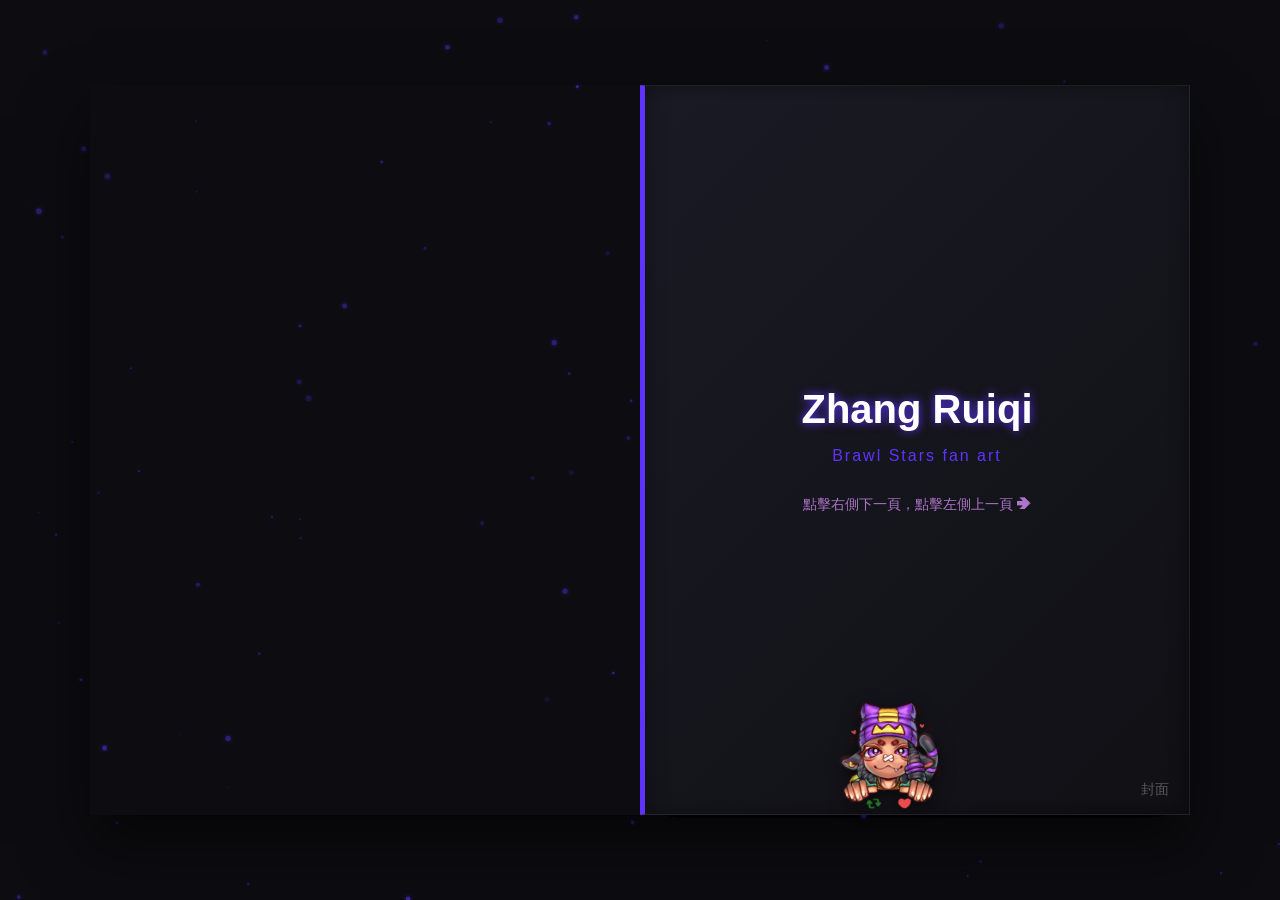
==== commit dad2f488: "Update index.html" ====
--- a/index.html
+++ b/index.html
@@ -21,6 +21,11 @@
             box-sizing: border-box;
             margin: 0;
             padding: 0;
+            /* 【全域防選取】防止網頁上任何文字或元件在點擊時意外被滑鼠框選藍色 */
+            -webkit-user-select: none;
+            -moz-user-select: none;
+            -ms-user-select: none;
+            user-select: none;
         }
 
         body {
@@ -92,7 +97,6 @@
             transform-style: preserve-3d;
             transition: transform 0.8s cubic-bezier(0.25, 1, 0.5, 1);
             z-index: 1;
-            cursor: pointer;
         }
 
         /* 區分正面與反面 */
@@ -196,11 +200,14 @@
             box-shadow: 0 10px 20px rgba(0,0,0,0.5);
         }
 
+        /* 【重要優化】內頁插畫圖片鎖死：無法被滑鼠藍色選取、無法被拖曳拖出陰影 */
         .img-container img {
             width: 100%;
             height: 100%;
             object-fit: cover; 
-            pointer-events: none;
+            pointer-events: none;      /* 讓滑鼠點擊事件完全穿透圖片，由外層容器接收 */
+            -webkit-user-drag: none;   /* 鎖死圖片拖曳行為 (WebKit 核心瀏覽器如 Chrome, Safari) */
+            user-drag: none;           /* 鎖死圖片拖曳行為 */
         }
 
         .page-number {
@@ -273,7 +280,6 @@
             bottom: 20px; 
             cursor: pointer;
             z-index: 10000;
-            user-select: none;
             transition: filter 0.3s ease, transform 0.1s ease;
             filter: drop-shadow(0 4px 8px rgba(0,0,0,0.5));
             transform-origin: bottom center; 
@@ -283,12 +289,14 @@
             filter: drop-shadow(0 0 15px var(--accent-color)) brightness(1.2);
         }
 
+        /* 【重要優化】小寵物圖片鎖死：防止在連續點擊（Combo）時被意外框選成藍色或拖曳出虛影 */
         #pet-img {
             width: 100%;
             height: 100%;
             object-fit: contain;
-            pointer-events: none;
-            transition: filter 0.2s ease; 
+            pointer-events: none;      /* 事件交由父層控制 */
+            -webkit-user-drag: none;   /* 防止滑鼠拉動圖片 */
+            user-drag: none;
         }
 
         /* 飄浮文字特效 */
@@ -332,7 +340,7 @@
                     <h1>Zhang Ruiqi</h1>
                     <p style="color: var(--accent-color); letter-spacing: 2px;"> Brawl Stars fan art</p>
                     
-                    <div class="hint">點擊封面開始翻閱 ➔</div>
+                    <div class="hint">點擊右側下一頁，點擊左側上一頁 ➔</div>
                     <div class="page-number">封面</div>
                 </div>
                 <div class="page-back">
@@ -364,69 +372,69 @@
                 </div>
             </div>
 
-            <div class="page" style="z-index: 9;">
-                <div class="page-front">
-                    <div class="img-container">
-                        <img src="img/1.jpg" alt="作品 1">
-                    </div>
-                    <div class="page-number">2</div>
-                </div>
-                <div class="page-back">
-                    <div class="img-container">
-                        <img src="img/2.jpg" alt="作品 2">
-                    </div>
-                    <div class="page-number">3</div>
-                </div>
-            </div>
-
             <div class="page" style="z-index: 8;">
                 <div class="page-front">
                     <div class="img-container">
-                        <img src="img/3.jpg" alt="作品 3">
-                    </div>
-                    <div class="page-number">4</div>
+                        <img src="img/1.jpg" alt="作品 1">
+                    </div>
+                    <div class="page-number">2</div>
                 </div>
                 <div class="page-back">
                     <div class="img-container">
-                        <img src="img/5.jpg" alt="作品 5">
-                    </div>
-                    <div class="page-number">5</div>
+                        <img src="img/2.jpg" alt="作品 2">
+                    </div>
+                    <div class="page-number">3</div>
                 </div>
             </div>
 
             <div class="page" style="z-index: 7;">
                 <div class="page-front">
                     <div class="img-container">
-                        <img src="img/6.jpg" alt="作品 6">
-                    </div>
-                    <div class="page-number">6</div>
+                        <img src="img/3.jpg" alt="作品 3">
+                    </div>
+                    <div class="page-number">4</div>
                 </div>
                 <div class="page-back">
                     <div class="img-container">
-                        <img src="img/7.jpg" alt="作品 7">
-                    </div>
-                    <div class="page-number">7</div>
+                        <img src="img/5.jpg" alt="作品 5">
+                    </div>
+                    <div class="page-number">5</div>
                 </div>
             </div>
 
             <div class="page" style="z-index: 6;">
                 <div class="page-front">
                     <div class="img-container">
-                        <img src="img/8.jpg" alt="作品 8">
-                    </div>
-                    <div class="page-number">8</div>
+                        <img src="img/6.jpg" alt="作品 6">
+                    </div>
+                    <div class="page-number">6</div>
                 </div>
                 <div class="page-back">
                     <div class="img-container">
-                        <img src="img/9.jpg" alt="作品 9">
-                    </div>
-                    <div class="page-number">9</div>
+                        <img src="img/7.jpg" alt="作品 7">
+                    </div>
+                    <div class="page-number">7</div>
                 </div>
             </div>
 
             <div class="page" style="z-index: 5;">
                 <div class="page-front">
                     <div class="img-container">
+                        <img src="img/8.jpg" alt="作品 8">
+                    </div>
+                    <div class="page-number">8</div>
+                </div>
+                <div class="page-back">
+                    <div class="img-container">
+                        <img src="img/9.jpg" alt="作品 9">
+                    </div>
+                    <div class="page-number">9</div>
+                </div>
+            </div>
+
+            <div class="page" style="z-index: 4;">
+                <div class="page-front">
+                    <div class="img-container">
                         <img src="img/10.jpg" alt="作品 10">
                     </div>
                     <div class="page-number">10</div>
@@ -439,7 +447,7 @@
                 </div>
             </div>
 
-            <div class="page" style="z-index: 4;">
+            <div class="page" style="z-index: 3;">
                 <div class="page-front cover-back">
                     <h2>THE END</h2>
                     <p style="color: rgba(255,255,255,0.4); font-size: 0.9rem;">Thank you for watching</p>
@@ -459,7 +467,7 @@
 
     <script>
         /* ----------------------------------------------------------------------
-         * (A) 3D 電體書翻頁控制邏輯與【跨維度風力感應】
+         * (A) 左右分區點擊翻頁控制邏輯 (支援手機雙向切換)
          * ---------------------------------------------------------------------- */
         const pages = document.querySelectorAll('.page');
         const bookContainer = document.getElementById('book-container');
@@ -475,41 +483,48 @@
         }
         updateZIndices();
 
-        pages.forEach((page, index) => {
-            page.addEventListener('click', (e) => {
-                let direction = 1; // 1代表往左翻，-1代表往右翻
-                if (page.classList.contains('flipped')) {
-                    page.classList.remove('flipped');
-                    direction = -1;
-                } else {
-                    page.classList.add('flipped');
-                    direction = 1;
+        bookContainer.addEventListener('click', (e) => {
+            const rect = bookContainer.getBoundingClientRect();
+            const clickX = e.clientX - rect.left; 
+            const bookWidth = rect.width;
+
+            if (clickX > bookWidth / 2) {
+                // [點擊右半邊] -> 往下一頁翻
+                for (let i = 0; i < pages.length; i++) {
+                    if (!pages[i].classList.contains('flipped')) {
+                        pages[i].classList.add('flipped');
+                        triggerPetFright();
+                        triggerPageFlipWind(1); 
+                        break;
+                    }
                 }
-                updateZIndices();
-                updateVisiblePages(); 
-
-                // 1. 跨維度驚嚇寵物
-                triggerPetFright();
-
-                // 2. 【新功能】引發網頁翻頁物理狂風，狂風會吹散全螢幕背景粒子
-                triggerPageFlipWind(direction);
-            });
+            } else {
+                // [點擊左半邊] -> 回上一頁合上
+                for (let i = pages.length - 1; i >= 0; i--) {
+                    if (pages[i].classList.contains('flipped')) {
+                        pages[i].classList.remove('flipped');
+                        triggerPetFright();
+                        triggerPageFlipWind(-1); 
+                        break;
+                    }
+                }
+            }
+            updateZIndices();
+            updateVisiblePages();
         });
 
 
         /* ----------------------------------------------------------------------
-         * (B) 全域進化版 Canvas：太空微塵背景 + 滑鼠萬有引力 + Combo 愛心煙火
+         * (B) 全域 Canvas：太空微塵背景 + 滑鼠萬有引力 + Combo 愛心煙火
          * ---------------------------------------------------------------------- */
         const canvas = document.getElementById('trail-canvas');
         const ctx = canvas.getContext('2d');
         
-        let ambientParticles = []; // 常駐太空微塵粒子
-        let burstParticles = [];    // 點擊爆發的愛心煙火粒子
+        let ambientParticles = []; 
+        let burstParticles = [];    
         
         let mouseX = window.innerWidth / 2;
         let mouseY = window.innerHeight / 2;
-        let lastMouseX = mouseX;
-        let lastMouseY = mouseY;
 
         function resizeCanvas() {
             canvas.width = window.innerWidth;
@@ -517,7 +532,6 @@
             initAmbientParticles();
         }
 
-        // 初始化背景太空微塵（100顆）
         function initAmbientParticles() {
             ambientParticles = [];
             const count = 100; 
@@ -525,19 +539,18 @@
                 ambientParticles.push({
                     x: Math.random() * canvas.width,
                     y: Math.random() * canvas.height,
-                    vx: (Math.random() - 0.5) * 0.5, // 緩慢自主移動速度
+                    vx: (Math.random() - 0.5) * 0.5, 
                     vy: (Math.random() - 0.5) * 0.5,
                     radius: Math.random() * 2.5 + 0.5,
                     alpha: Math.random() * 0.4 + 0.1,
                     baseAlpha: Math.random() * 0.4 + 0.1,
-                    phase: Math.random() * Math.PI * 2 // 用於呼吸燈效果
+                    phase: Math.random() * Math.PI * 2 
                 });
             }
         }
         window.addEventListener('resize', resizeCanvas);
         resizeCanvas();
 
-        // 滑鼠移動：計算視差與注入滑鼠引力
         window.addEventListener('mousemove', (e) => {
             mouseX = e.clientX;
             mouseY = e.clientY;
@@ -550,24 +563,28 @@
             bookContainer.style.transform = `rotateX(${-dy * 6}deg) rotateY(${dx * 6}deg)`;
         });
 
+        window.addEventListener('touchmove', (e) => {
+            if(e.touches.length > 0) {
+                mouseX = e.touches[0].clientX;
+                mouseY = e.touches[0].clientY;
+            }
+        });
+
         window.addEventListener('mouseleave', () => {
             bookContainer.style.transform = `rotateX(0deg) rotateY(0deg)`;
         });
 
-        // 【新功能】翻頁時吹起大風的物理公式
         function triggerPageFlipWind(dir) {
-            const windForce = dir * 15; // 風力強度
+            const windForce = dir * 15; 
             ambientParticles.forEach(p => {
                 p.vx += windForce * (Math.random() * 0.5 + 0.5);
                 p.vy += (Math.random() - 0.5) * 5;
             });
-            // 同時也吹散爆發中的愛心煙火
             burstParticles.forEach(p => {
                 p.vx += windForce * 0.8;
             });
         }
 
-        // 【新功能】繪製愛心形狀的函數 (不使用任何外部圖檔)
         function drawHeart(ctx, x, y, size) {
             ctx.beginPath();
             ctx.moveTo(x, y + size / 4);
@@ -579,7 +596,6 @@
             ctx.fill();
         }
 
-        // 【新功能】連擊小寵物時，從滑鼠周圍噴發大量愛心煙火
         function createHeartBurst(x, y, count) {
             const colors = ['#ff3366', '#5f33ff', '#ff00ff', '#00ffff', '#ffff00'];
             for (let i = 0; i < count; i++) {
@@ -589,7 +605,7 @@
                     x: x,
                     y: y,
                     vx: Math.cos(angle) * speed,
-                    vy: Math.sin(angle) * speed - 2, // 帶有一點向上的初速度
+                    vy: Math.sin(angle) * speed - 2, 
                     size: Math.random() * 6 + 4,
                     color: colors[Math.floor(Math.random() * colors.length)],
                     alpha: 1,
@@ -600,43 +616,31 @@
             }
         }
 
-        // 背景粒子物理主迴圈
         function animateParticles() {
             ctx.clearRect(0, 0, canvas.width, canvas.height);
             
-            // 1. 渲染與計算太空微塵背景 (萬有引力跟隨)
             ambientParticles.forEach(p => {
-                // 自主呼吸燈
                 p.phase += 0.01;
                 p.alpha = p.baseAlpha + Math.sin(p.phase) * 0.1;
 
-                // 計算微塵與滑鼠的距離
                 const dx = mouseX - p.x;
                 const dy = mouseY - p.y;
                 const dist = Math.sqrt(dx * dx + dy * dy);
                 
-                // 萬有引力半徑設定為 250 像素
                 if (dist < 250) {
                     const force = (250 - dist) / 250;
                     p.vx += (dx / dist) * force * 0.15;
                     p.vy += (dy / dist) * force * 0.15;
                 }
 
-                // 摩擦力減速（避免無限加速）
-                p.vx *= 0.95;
-                p.vy *= 0.95;
-
-                // 更新坐標
-                p.x += p.vx;
-                p.y += p.vy;
-
-                // 邊界回彈或流體循環
+                p.vx *= 0.95; p.vy *= 0.95;
+                p.x += p.vx; p.y += p.vy;
+
                 if (p.x < 0) p.x = canvas.width;
                 if (p.x > canvas.width) p.x = 0;
                 if (p.y < 0) p.y = canvas.height;
                 if (p.y > canvas.height) p.y = 0;
 
-                // 畫出微塵
                 ctx.beginPath();
                 ctx.arc(p.x, p.y, p.radius, 0, Math.PI * 2);
                 ctx.fillStyle = `rgba(95, 51, 255, ${p.alpha})`;
@@ -645,12 +649,10 @@
                 ctx.fill();
             });
 
-            // 2. 渲染與計算 Combo 噴發的霓虹愛心煙火
             for (let i = burstParticles.length - 1; i >= 0; i--) {
                 const p = burstParticles[i];
-                p.x += p.vx;
-                p.y += p.vy;
-                p.vy += 0.1; // 受到微弱重力往下墜
+                p.x += p.vx; p.y += p.vy;
+                p.vy += 0.1; 
                 p.alpha -= p.decay;
 
                 if (p.alpha <= 0) {
@@ -663,7 +665,6 @@
                 ctx.fillStyle = p.color;
                 ctx.shadowBlur = 10;
                 ctx.shadowColor = p.color;
-                // 渲染霓虹愛心
                 drawHeart(ctx, p.x, p.y, p.size);
                 ctx.restore();
             }
@@ -689,7 +690,6 @@
         let totalLikes = 0; 
         let isFrightened = false; 
 
-        // Combo 連擊計數器變數
         let comboCount = 0;
         let lastClickTime = 0;
 
@@ -733,7 +733,6 @@
             const maxX = window.innerWidth - 110;
             const distanceToFloor = window.innerHeight - mouseY;
 
-            // 智慧跟隨模式
             if (distanceToFloor < 250 && !isFrightened) {
                 const targetX = mouseX - 55;
                 const diffX = targetX - petX;
@@ -744,21 +743,18 @@
                     speedX = diffX > 0 ? 0.1 : -0.1;
                 }
             } else {
-                // 自由漫步
                 if (isFrightened && !isJumping) {
                     isFrightened = false;
                 }
                 petX += speedX;
             }
 
-            // 跳躍物理
             if (isJumping) {
                 jumpSpeed += gravity;
                 jumpY += jumpSpeed;
                 if (jumpY >= 0) {
                     jumpY = 0;
                     isJumping = false;
-                    
                     bookContainer.classList.add('shake-effect');
                     setTimeout(() => { bookContainer.classList.remove('shake-effect'); }, 150);
                 }
@@ -769,7 +765,6 @@
                 }
             }
 
-            // 碰撞反彈
             if (petX <= 0) {
                 petX = 0; speedX = Math.abs(speedX === 0 ? 2 : speedX);
             } else if (petX >= maxX) {
@@ -792,11 +787,9 @@
         }
         requestAnimationFrame(updatePet);
 
-        // 點擊按讚 + 連擊爆發粒子機制
         pet.addEventListener('mousedown', (e) => {
             const currentTime = Date.now();
             
-            // 判斷是否為連擊 (兩次點擊間隔小於 600 毫秒)
             if (currentTime - lastClickTime < 600) {
                 comboCount++;
             } else {
@@ -814,20 +807,17 @@
             likesData[targetPage]++;
             totalLikes++;
 
-            // 變換寵物霓虹濾鏡
             const currentHue = (totalLikes * 25) % 360;
             petImg.style.filter = `hue-rotate(${currentHue}deg) brightness(1.3)`;
 
-            // 【新功能】根據 Combo 連擊數量決定噴發的愛心煙火數量
-            const burstCount = Math.min(comboCount * 5, 40); // 越多擊噴越多，上限 40 顆
+            const burstCount = Math.min(comboCount * 5, 40); 
             createHeartBurst(e.clientX, e.clientY, burstCount);
 
-            // 建立浮空文字元件 (如果是 Combo 會特別標註)
             const effect = document.createElement('div');
             effect.className = 'like-effect';
             if (comboCount > 1) {
                 effect.innerHTML = `🔥 COMBO ${comboCount}! ${targetPage} +${likesData[targetPage]}`;
-                effect.style.color = '#ffff00'; // Combo 使用亮黃色
+                effect.style.color = '#ffff00'; 
             } else {
                 effect.innerHTML = `❤ ${targetPage}: +${likesData[targetPage]}`;
             }
@@ -839,10 +829,10 @@
             document.body.appendChild(effect);
 
             isJumping = true;
-            jumpSpeed = -4 - Math.min(comboCount * 0.5, 4); // 連擊時寵物會越跳越高！
+            jumpSpeed = -4 - Math.min(comboCount * 0.5, 4); 
 
             effect.addEventListener('animationend', () => { effect.remove(); });
         });
     </script>
 </body>
-</html>+</html>
